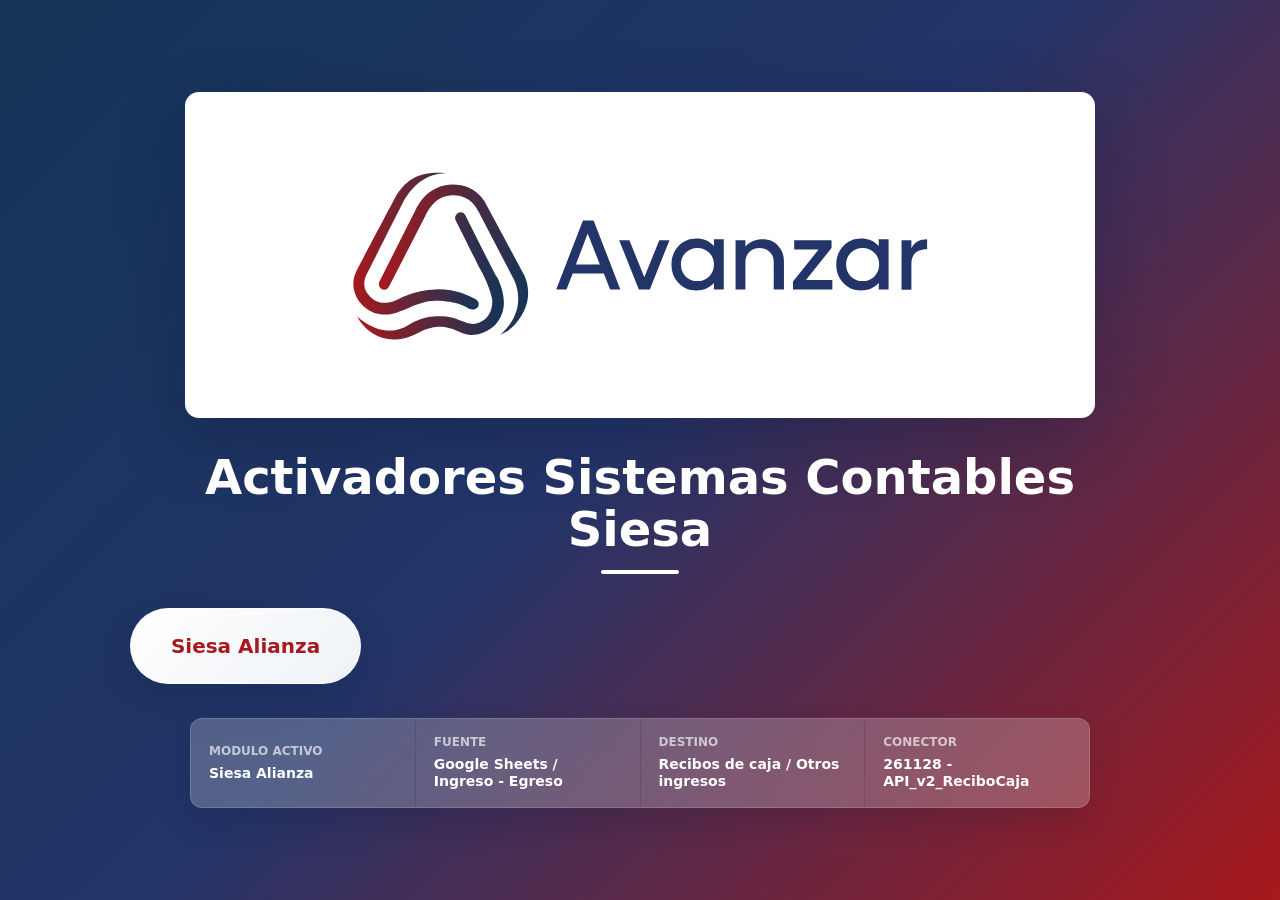
==== web/index.html @ a72954ed "v0.2.4 - actualizar al conector 261128 API_v2_ReciboCaja" ====
<!doctype html>
<html lang="es">
  <head>
    <meta charset="utf-8">
    <meta name="viewport" content="width=device-width, initial-scale=1">
    <title>Avanzar | Activadores Siesa</title>
    <link rel="stylesheet" href="./styles.css">
  </head>
  <body>
    <main class="launcher" aria-label="Activadores Sistemas Contables Siesa">
      <section class="launcher-panel" id="launcherPanel">
        <div class="logo-frame">
          <img src="./assets/avanzar-logo-color.svg" alt="Avanzar">
        </div>

        <div class="title-block">
          <h1>Activadores Sistemas Contables Siesa</h1>
          <span aria-hidden="true"></span>
        </div>

        <nav class="activator-grid" aria-label="Activador Siesa disponible">
          <button class="activator-button active" type="button" data-company="Siesa Alianza" data-activator="alianza" data-enabled="true">
            Siesa Alianza
          </button>
        </nav>

        <section class="status-panel" aria-live="polite">
          <div>
            <span class="status-label">Modulo activo</span>
            <strong id="selectedCompany">Siesa Alianza</strong>
          </div>
          <div>
            <span class="status-label">Fuente</span>
            <strong id="sourceLabel">Google Sheets / Ingreso - Egreso</strong>
          </div>
          <div>
            <span class="status-label">Destino</span>
            <strong>Recibos de caja / Otros ingresos</strong>
          </div>
          <div>
            <span class="status-label">Conector</span>
            <strong>261128 - API_v2_ReciboCaja</strong>
          </div>
        </section>
      </section>

      <section class="module-panel hidden" id="modulePanel" aria-label="Modulo Siesa Alianza">
        <header class="module-header">
          <button class="back-button" type="button" id="backButton">Volver</button>
          <div>
            <span>Siesa Alianza</span>
            <h2>Recibos de caja desde Google Sheets</h2>
          </div>
          <strong class="env-pill" id="envPill">Cargando ambiente...</strong>
        </header>

        <section class="action-grid">
          <button class="action-button" type="button" id="loadRowsButton">
            Revisar Sheets
            <small>Lee todas las filas y valida campos</small>
          </button>
          <button class="action-button" type="button" id="preflightButton">
            Preflight
            <small>Revisa todo el lote antes de enviar</small>
          </button>
          <button class="action-button" type="button" id="dryRunButton">
            Probar simulacion
            <small>Genera payload sin crear recibo</small>
          </button>
          <button class="action-button danger" type="button" id="sendButton">
            Activar Siesa
            <small>Crea todos los recibos pendientes validados</small>
          </button>
        </section>

        <section class="summary-grid" aria-label="Resumen operativo">
          <article class="summary-card">
            <span>Estado</span>
            <strong id="connectionStatus">Revisando...</strong>
            <small id="connectionHint">Validando configuracion.</small>
          </article>
          <article class="summary-card">
            <span>Filas listas</span>
            <strong id="readyRowsMetric">0</strong>
            <small id="rowsHint">Sin lectura de Sheets.</small>
          </article>
          <article class="summary-card">
            <span>Valor listo</span>
            <strong id="amountMetric">$0</strong>
            <small id="amountHint">Total que se enviaria.</small>
          </article>
          <article class="summary-card">
            <span>Envio real</span>
            <strong id="sendStatusMetric">Bloqueado</strong>
            <small id="sendHint">Pendiente de autorizacion.</small>
          </article>
        </section>

        <section class="operator-panel" aria-live="polite">
          <div>
            <span>Resultado de la ultima accion</span>
            <h3 id="resultTitle">Listo para revisar Sheets</h3>
            <p id="resultMessage">Primero revisa la hoja para confirmar que las filas tengan cliente, valor, fecha y concepto.</p>
          </div>
          <ul class="result-list" id="resultList">
            <li>Sin accion ejecutada.</li>
          </ul>
        </section>

        <details class="technical-panel">
          <summary>Detalle tecnico</summary>
          <section class="result-grid">
            <article class="result-card">
              <span>Configuracion</span>
              <pre id="statusOutput">Cargando estado...</pre>
            </article>
            <article class="result-card">
              <span>Respuesta tecnica</span>
              <pre id="resultOutput">Selecciona una accion.</pre>
            </article>
          </section>
        </details>

        <section class="flow-panel" aria-label="Pasos del proceso">
          <span>Flujo recomendado</span>
          <ol>
            <li>Revisar Sheets</li>
            <li>Preflight</li>
            <li>Probar simulacion</li>
            <li>Activar Siesa y confirmar el lote</li>
            <li>Validar los recibos creados en Siesa</li>
          </ol>
        </section>

        <section class="table-card">
          <div class="table-header">
            <h3>Filas detectadas</h3>
            <span id="rowCount">0 filas</span>
          </div>
          <div class="table-wrap">
            <table>
              <thead>
                <tr>
                  <th>Fila</th>
                  <th>Cliente</th>
                  <th>Identificacion</th>
                  <th id="crossHeader">Aplicacion</th>
                  <th>Fecha</th>
                  <th>Metodo</th>
                  <th>Valor</th>
                  <th>Ruta</th>
                  <th>Estado</th>
                  <th>Detalle</th>
                </tr>
              </thead>
              <tbody id="rowsBody">
                <tr>
                  <td colspan="10">Sin datos cargados.</td>
                </tr>
              </tbody>
            </table>
          </div>
        </section>
      </section>
    </main>
    <script src="./app.js"></script>
  </body>
</html>
---- web/styles.css ----
:root {
  --brand-navy: #143557;
  --brand-navy-2: #1d4583;
  --brand-navy-3: #233469;
  --brand-red: #a7191c;
  --brand-red-2: #c42126;
  --brand-grad: linear-gradient(135deg, #143557 0%, #233469 48%, #a7191c 100%);
  --surface: #ffffff;
  --surface-soft: rgba(255, 255, 255, .12);
  --text: #0d1a2a;
  --text-mute: #586577;
  --shadow: 0 24px 70px rgba(5, 15, 35, .22);
}

* {
  box-sizing: border-box;
}

body {
  margin: 0;
  min-width: 320px;
  min-height: 100vh;
  background: var(--brand-grad);
  color: var(--surface);
  font-family: "Inter Tight", system-ui, -apple-system, "Segoe UI", sans-serif;
}

button {
  font: inherit;
}

.launcher {
  display: grid;
  min-height: 100vh;
  padding: 48px 24px;
  place-items: center;
}

.launcher-panel {
  display: grid;
  width: min(1020px, 100%);
  gap: 34px;
  justify-items: center;
}

.logo-frame {
  display: grid;
  width: min(910px, 100%);
  min-height: 326px;
  border-radius: 14px;
  background: var(--surface);
  box-shadow: var(--shadow);
  padding: clamp(34px, 7vw, 64px);
  place-items: center;
}

.logo-frame img {
  width: min(590px, 86%);
  height: auto;
}

.title-block {
  display: grid;
  justify-items: center;
  gap: 14px;
  text-align: center;
}

h1 {
  margin: 0;
  color: #fff;
  font-size: clamp(30px, 4.2vw, 48px);
  font-weight: 850;
  line-height: 1.08;
  letter-spacing: 0;
}

.title-block span {
  width: 78px;
  height: 4px;
  border-radius: 99px;
  background: #fff;
}

.activator-grid {
  display: grid;
  width: min(1120px, 100%);
  grid-template-columns: repeat(4, minmax(170px, 1fr));
  gap: 32px;
}

.activator-button {
  min-height: 76px;
  border: 1px solid rgba(255, 255, 255, .78);
  border-radius: 999px;
  background: #fff;
  color: var(--brand-navy-3);
  cursor: pointer;
  font-size: 20px;
  font-weight: 850;
  letter-spacing: 0;
  padding: 0 28px;
  box-shadow: 0 16px 36px rgba(6, 16, 38, .16);
  transition: transform .18s ease, box-shadow .18s ease, background .18s ease, color .18s ease;
}

.activator-button:hover,
.activator-button:focus-visible {
  box-shadow: 0 20px 44px rgba(6, 16, 38, .24);
  outline: 0;
  transform: translateY(-2px);
}

.activator-button.active {
  border-color: rgba(255, 255, 255, .94);
  background: linear-gradient(135deg, #fff 0%, #eef2f7 100%);
  color: var(--brand-red);
}

.status-panel {
  display: grid;
  width: min(900px, 100%);
  grid-template-columns: repeat(4, minmax(0, 1fr));
  gap: 1px;
  overflow: hidden;
  border: 1px solid rgba(255, 255, 255, .22);
  border-radius: 12px;
  background: rgba(255, 255, 255, .16);
  box-shadow: 0 14px 32px rgba(5, 15, 35, .14);
  backdrop-filter: blur(14px);
}

.status-panel div {
  display: grid;
  gap: 7px;
  min-height: 82px;
  align-content: center;
  background: rgba(255, 255, 255, .08);
  padding: 16px 18px;
}

.status-label {
  color: rgba(255, 255, 255, .66);
  font-size: 12px;
  font-weight: 800;
  text-transform: uppercase;
}

.status-panel strong {
  color: #fff;
  font-size: 14px;
  font-weight: 800;
  line-height: 1.25;
}

.hidden {
  display: none !important;
}

.module-panel {
  display: grid;
  width: min(1180px, 100%);
  gap: 16px;
}

.module-header,
.summary-card,
.operator-panel,
.technical-panel,
.flow-panel,
.result-card,
.table-card {
  border: 1px solid rgba(255, 255, 255, .22);
  border-radius: 14px;
  background: rgba(255, 255, 255, .94);
  box-shadow: 0 20px 48px rgba(5, 15, 35, .2);
  color: var(--text);
}

.module-header {
  display: grid;
  grid-template-columns: auto minmax(0, 1fr) auto;
  align-items: center;
  gap: 16px;
  padding: 18px;
}

.module-header span,
.summary-card span,
.operator-panel span,
.flow-panel span,
.result-card span,
.table-header span {
  color: var(--brand-red);
  font-size: 12px;
  font-weight: 850;
  text-transform: uppercase;
}

h2,
h3 {
  margin: 0;
  letter-spacing: 0;
}

h2 {
  color: var(--brand-navy);
  font-size: 28px;
  line-height: 1.12;
}

h3 {
  color: var(--brand-navy);
  font-size: 18px;
}

.back-button,
.env-pill {
  min-height: 36px;
  border-radius: 999px;
}

.back-button {
  border: 1px solid rgba(20, 53, 87, .18);
  background: #fff;
  color: var(--brand-navy);
  cursor: pointer;
  font-weight: 850;
  padding: 0 16px;
}

.env-pill {
  display: inline-grid;
  min-width: 58px;
  place-items: center;
  background: var(--brand-navy);
  color: #fff;
  font-size: 13px;
}

.action-grid {
  display: grid;
  grid-template-columns: repeat(4, minmax(0, 1fr));
  gap: 14px;
}

.action-button {
  display: grid;
  gap: 6px;
  min-height: 86px;
  border: 1px solid rgba(255, 255, 255, .72);
  border-radius: 14px;
  background: #fff;
  color: var(--brand-navy);
  cursor: pointer;
  font-size: 19px;
  font-weight: 850;
  padding: 16px 18px;
  text-align: left;
  box-shadow: 0 16px 36px rgba(6, 16, 38, .16);
}

.action-button small {
  color: var(--text-mute);
  font-size: 13px;
  font-weight: 700;
}

.action-button.danger {
  background: linear-gradient(135deg, var(--brand-red), var(--brand-navy));
  color: #fff;
}

.action-button.locked,
.action-button:disabled {
  cursor: not-allowed;
  filter: grayscale(.2);
  opacity: .58;
  transform: none;
}

.action-button.danger small {
  color: rgba(255, 255, 255, .78);
}

.summary-grid {
  display: grid;
  grid-template-columns: repeat(4, minmax(0, 1fr));
  gap: 14px;
}

.summary-card {
  display: grid;
  gap: 8px;
  min-height: 112px;
  padding: 16px;
}

.summary-card strong {
  color: var(--brand-navy);
  font-size: 25px;
  line-height: 1;
}

.summary-card strong[data-tone="ok"],
#resultTitle[data-tone="ok"] {
  color: #15803d;
}

.summary-card strong[data-tone="warn"],
#resultTitle[data-tone="warn"] {
  color: #b45309;
}

.summary-card strong[data-tone="safe"] {
  color: var(--brand-navy);
}

.summary-card small,
.operator-panel p,
.result-list,
.flow-panel li {
  color: var(--text-mute);
  font-size: 13px;
  line-height: 1.4;
}

.operator-panel {
  display: grid;
  grid-template-columns: minmax(0, 1.4fr) minmax(260px, .8fr);
  gap: 16px;
  padding: 18px;
}

.operator-panel h3 {
  margin-top: 6px;
}

.operator-panel p {
  margin: 8px 0 0;
}

.result-list {
  display: grid;
  gap: 8px;
  margin: 0;
  padding: 0;
  list-style: none;
}

.result-list li {
  border-left: 3px solid #cbd2dd;
  background: #f8fafc;
  padding: 8px 10px;
}

.technical-panel,
.flow-panel {
  padding: 14px 16px;
}

.technical-panel summary {
  color: var(--brand-navy);
  cursor: pointer;
  font-size: 14px;
  font-weight: 850;
}

.technical-panel .result-grid {
  margin-top: 12px;
}

.flow-panel {
  display: grid;
  gap: 12px;
}

.flow-panel ol {
  display: grid;
  grid-template-columns: repeat(5, minmax(0, 1fr));
  gap: 8px;
  margin: 0;
  padding: 0;
  list-style: none;
  counter-reset: flow;
}

.flow-panel li {
  min-height: 46px;
  border: 1px solid #e4e8ef;
  border-radius: 10px;
  background: #f8fafc;
  padding: 9px 10px 9px 34px;
  position: relative;
}

.flow-panel li::before {
  content: counter(flow);
  counter-increment: flow;
  display: grid;
  width: 20px;
  height: 20px;
  border-radius: 999px;
  background: var(--brand-navy);
  color: #fff;
  font-size: 11px;
  font-weight: 850;
  left: 9px;
  place-items: center;
  position: absolute;
  top: 11px;
}

.result-grid {
  display: grid;
  grid-template-columns: repeat(2, minmax(0, 1fr));
  gap: 14px;
}

.result-card,
.table-card {
  padding: 16px;
}

pre {
  overflow: auto;
  min-height: 134px;
  max-height: 280px;
  margin: 10px 0 0;
  border: 1px solid #e4e8ef;
  border-radius: 10px;
  background: #0d1a2a;
  color: #dbeafe;
  font-family: "JetBrains Mono", ui-monospace, monospace;
  font-size: 12px;
  line-height: 1.48;
  padding: 12px;
}

.table-header {
  display: flex;
  align-items: center;
  justify-content: space-between;
  gap: 16px;
  margin-bottom: 12px;
}

.table-wrap {
  overflow-x: auto;
}

table {
  width: 100%;
  min-width: 1080px;
  border-collapse: collapse;
}

th,
td {
  border-bottom: 1px solid #e4e8ef;
  color: #2d3a4d;
  font-size: 13px;
  padding: 10px 9px;
  text-align: left;
}

th {
  color: #586577;
  font-size: 11px;
  font-weight: 900;
  text-transform: uppercase;
}

.state-ok {
  color: #15803d;
  font-weight: 850;
}

.state-warn {
  color: #b91c1c;
  font-weight: 850;
}

.detail-cell {
  max-width: 280px;
  color: #586577;
  font-size: 12px;
  line-height: 1.35;
  white-space: normal;
}

@media (max-width: 980px) {
  .activator-grid,
  .status-panel,
  .action-grid,
  .summary-grid,
  .result-grid {
    grid-template-columns: repeat(2, minmax(0, 1fr));
  }

  .activator-grid {
    gap: 18px;
  }
}

@media (max-width: 640px) {
  .launcher {
    padding: 28px 14px;
  }

  .launcher-panel {
    gap: 24px;
  }

  .logo-frame {
    min-height: 220px;
    border-radius: 12px;
  }

  .activator-grid,
  .status-panel,
  .action-grid,
  .summary-grid,
  .operator-panel,
  .flow-panel ol,
  .result-grid {
    grid-template-columns: 1fr;
  }

  .module-header {
    grid-template-columns: 1fr;
  }

  .activator-button {
    min-height: 62px;
    font-size: 17px;
  }
}
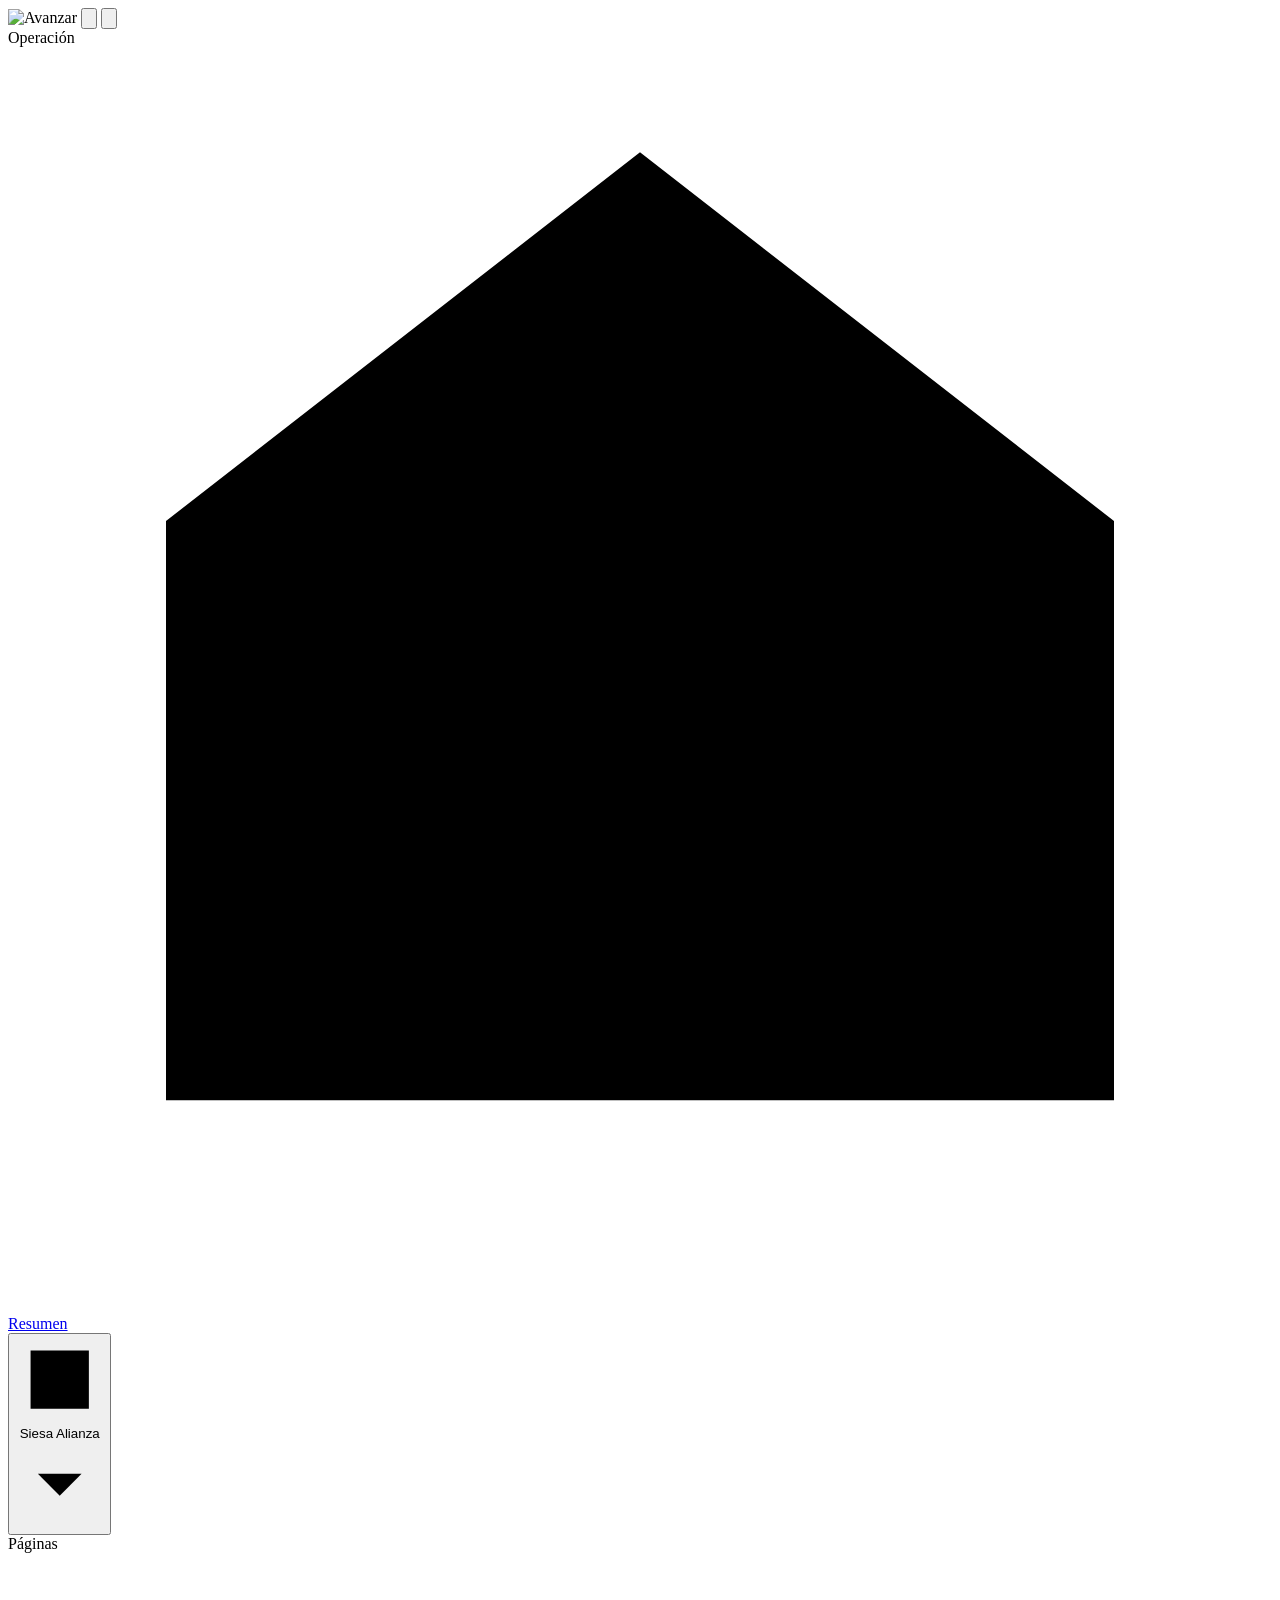
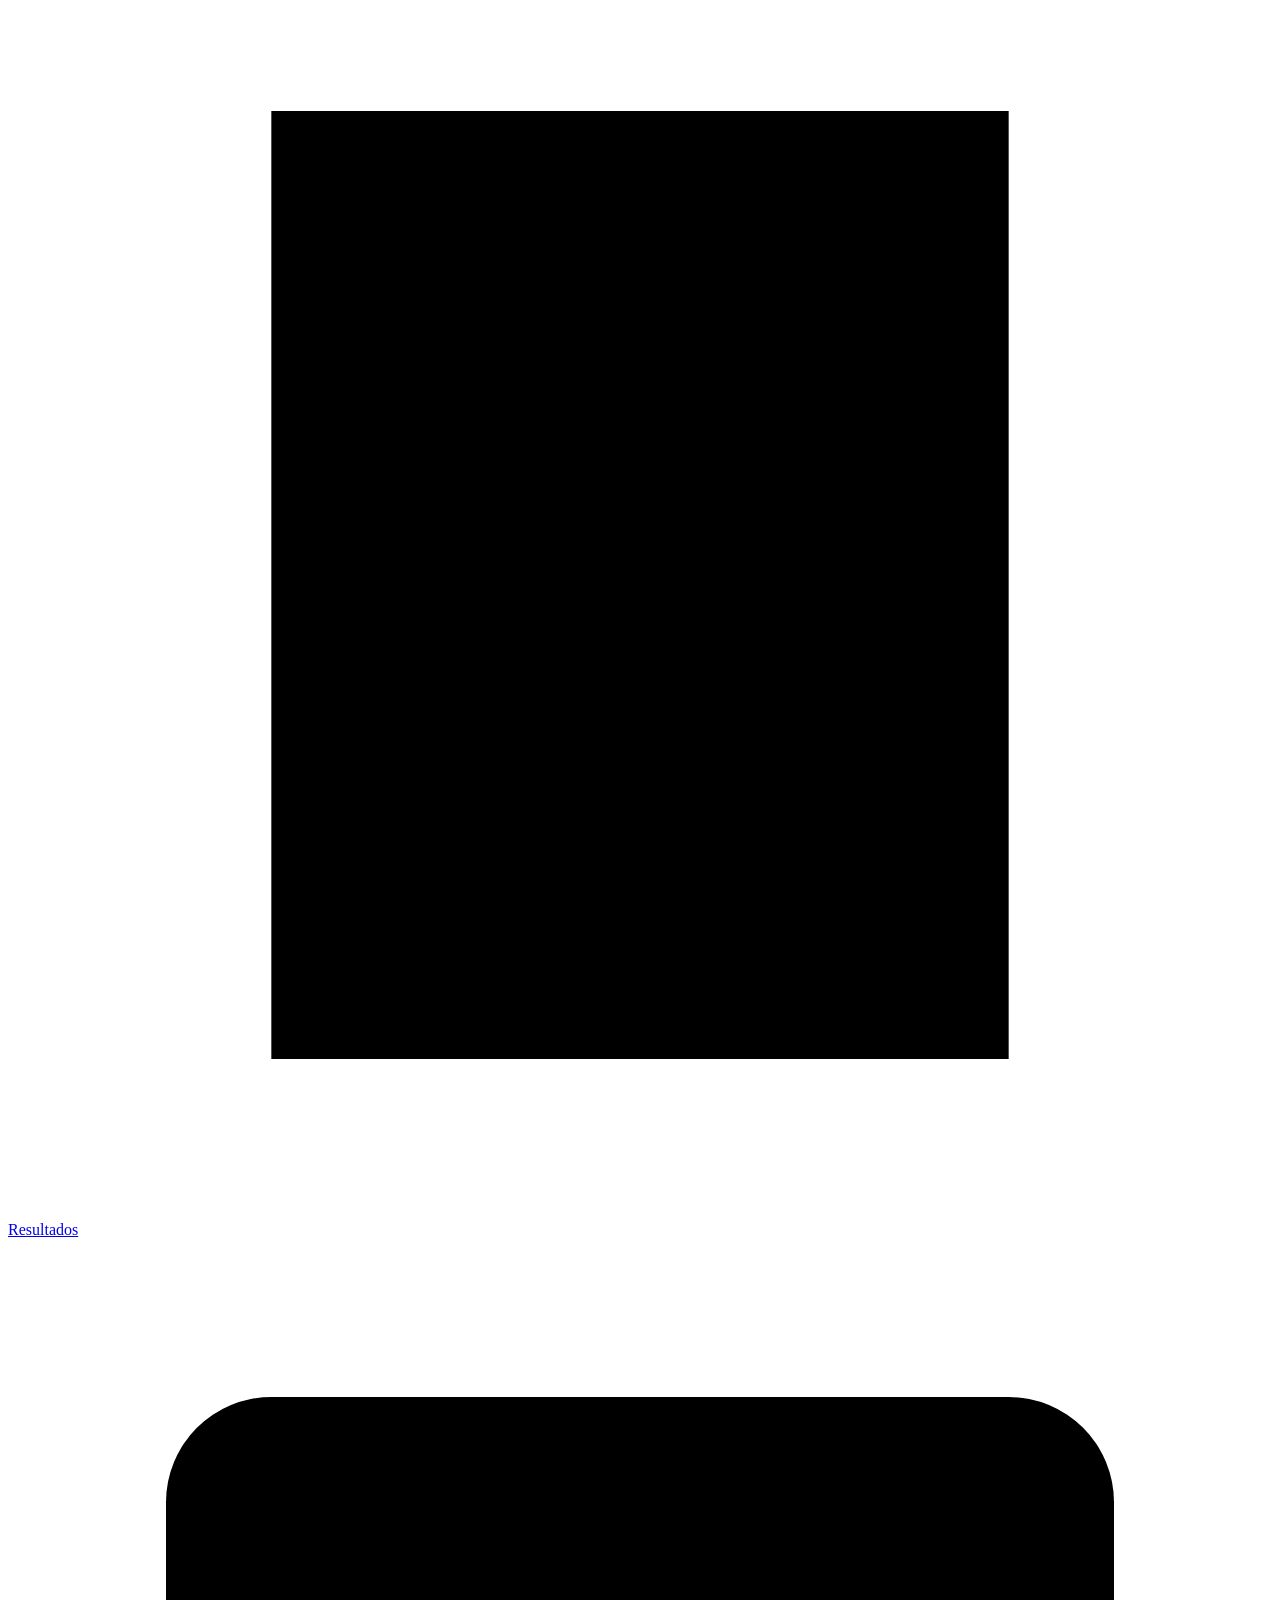
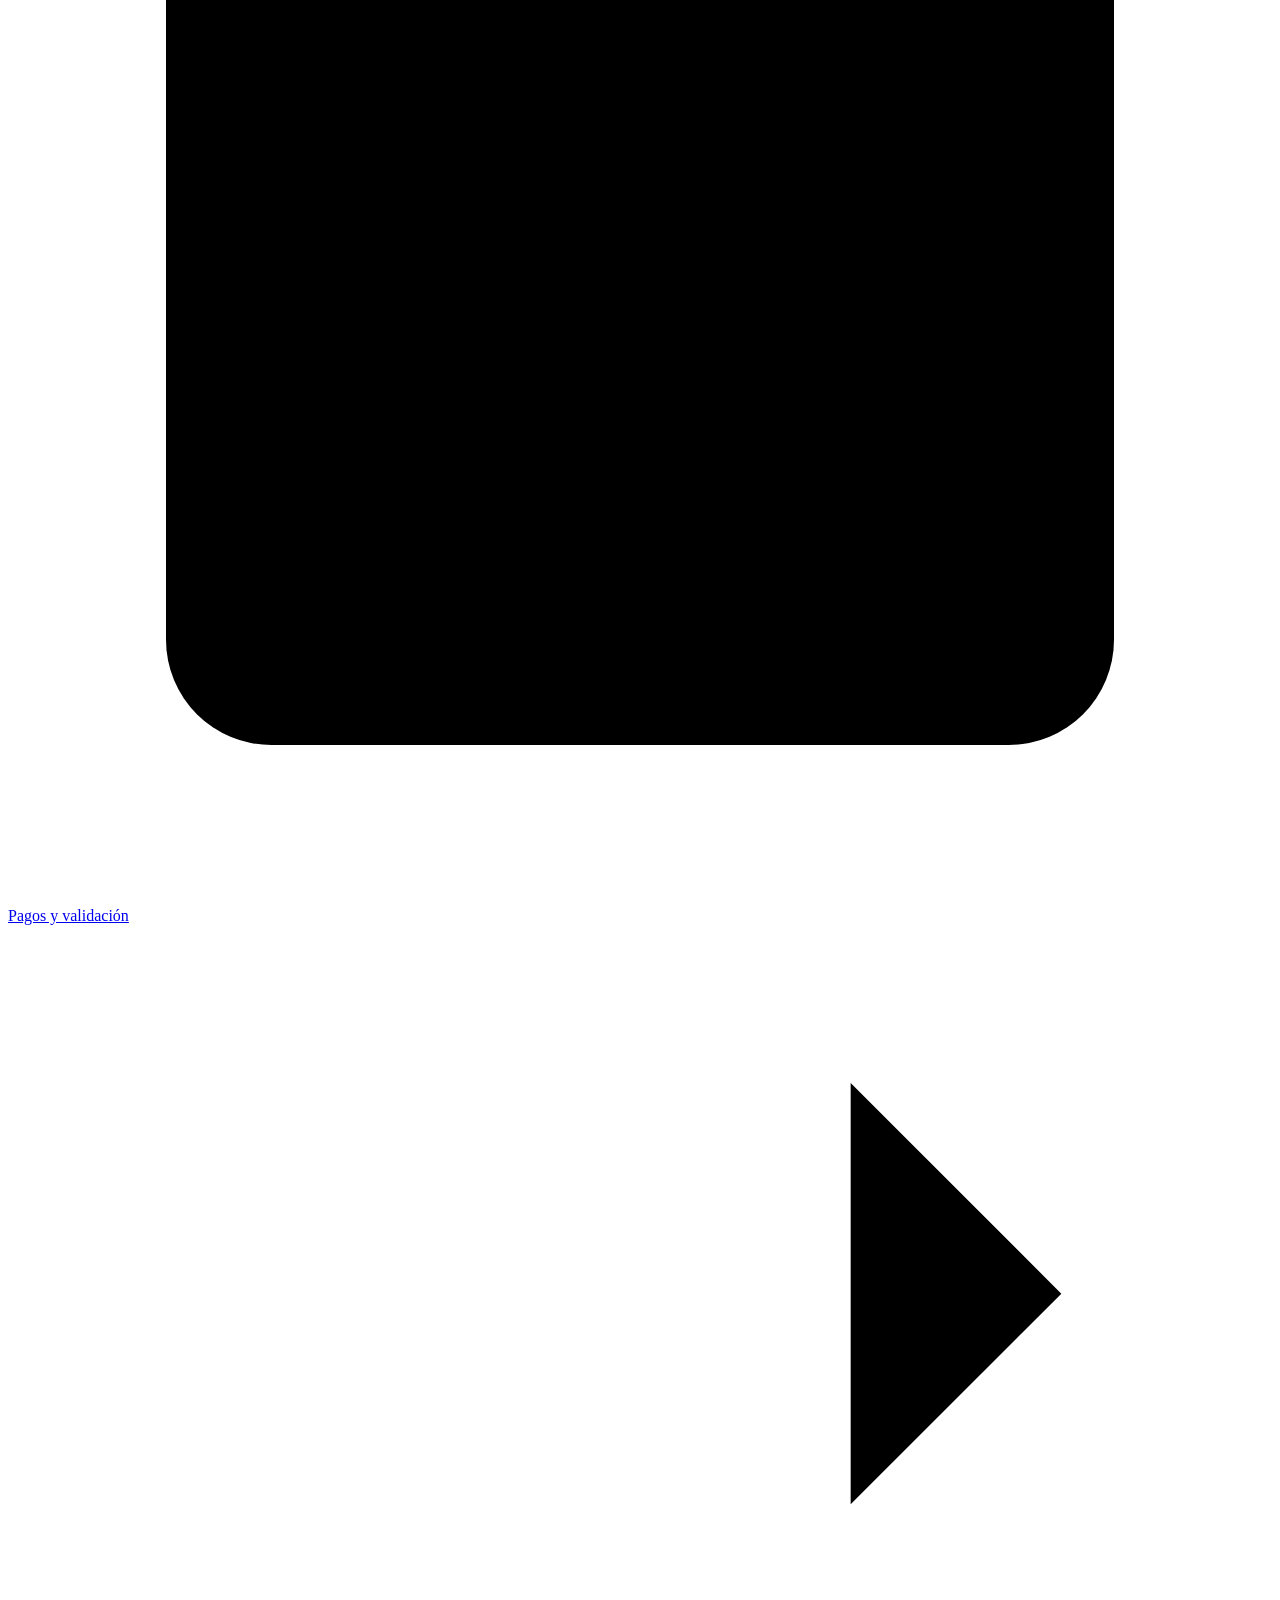
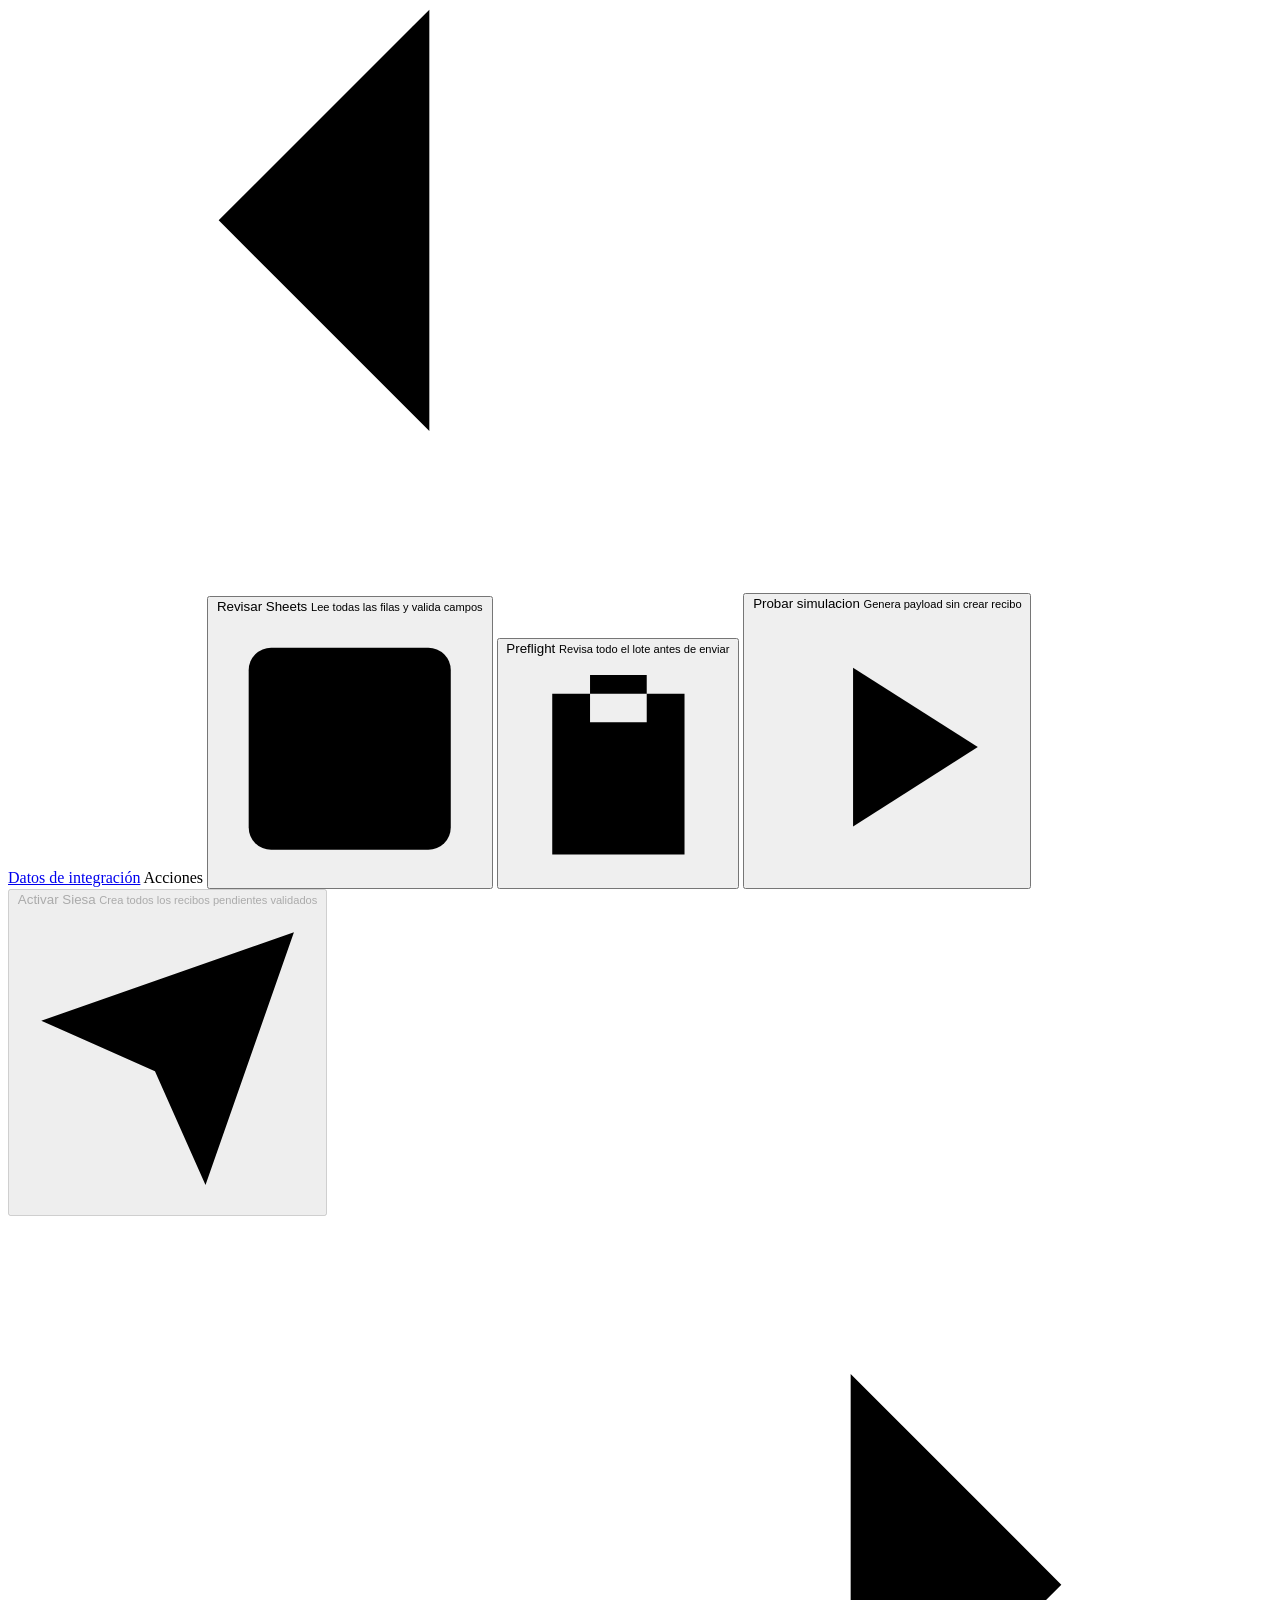
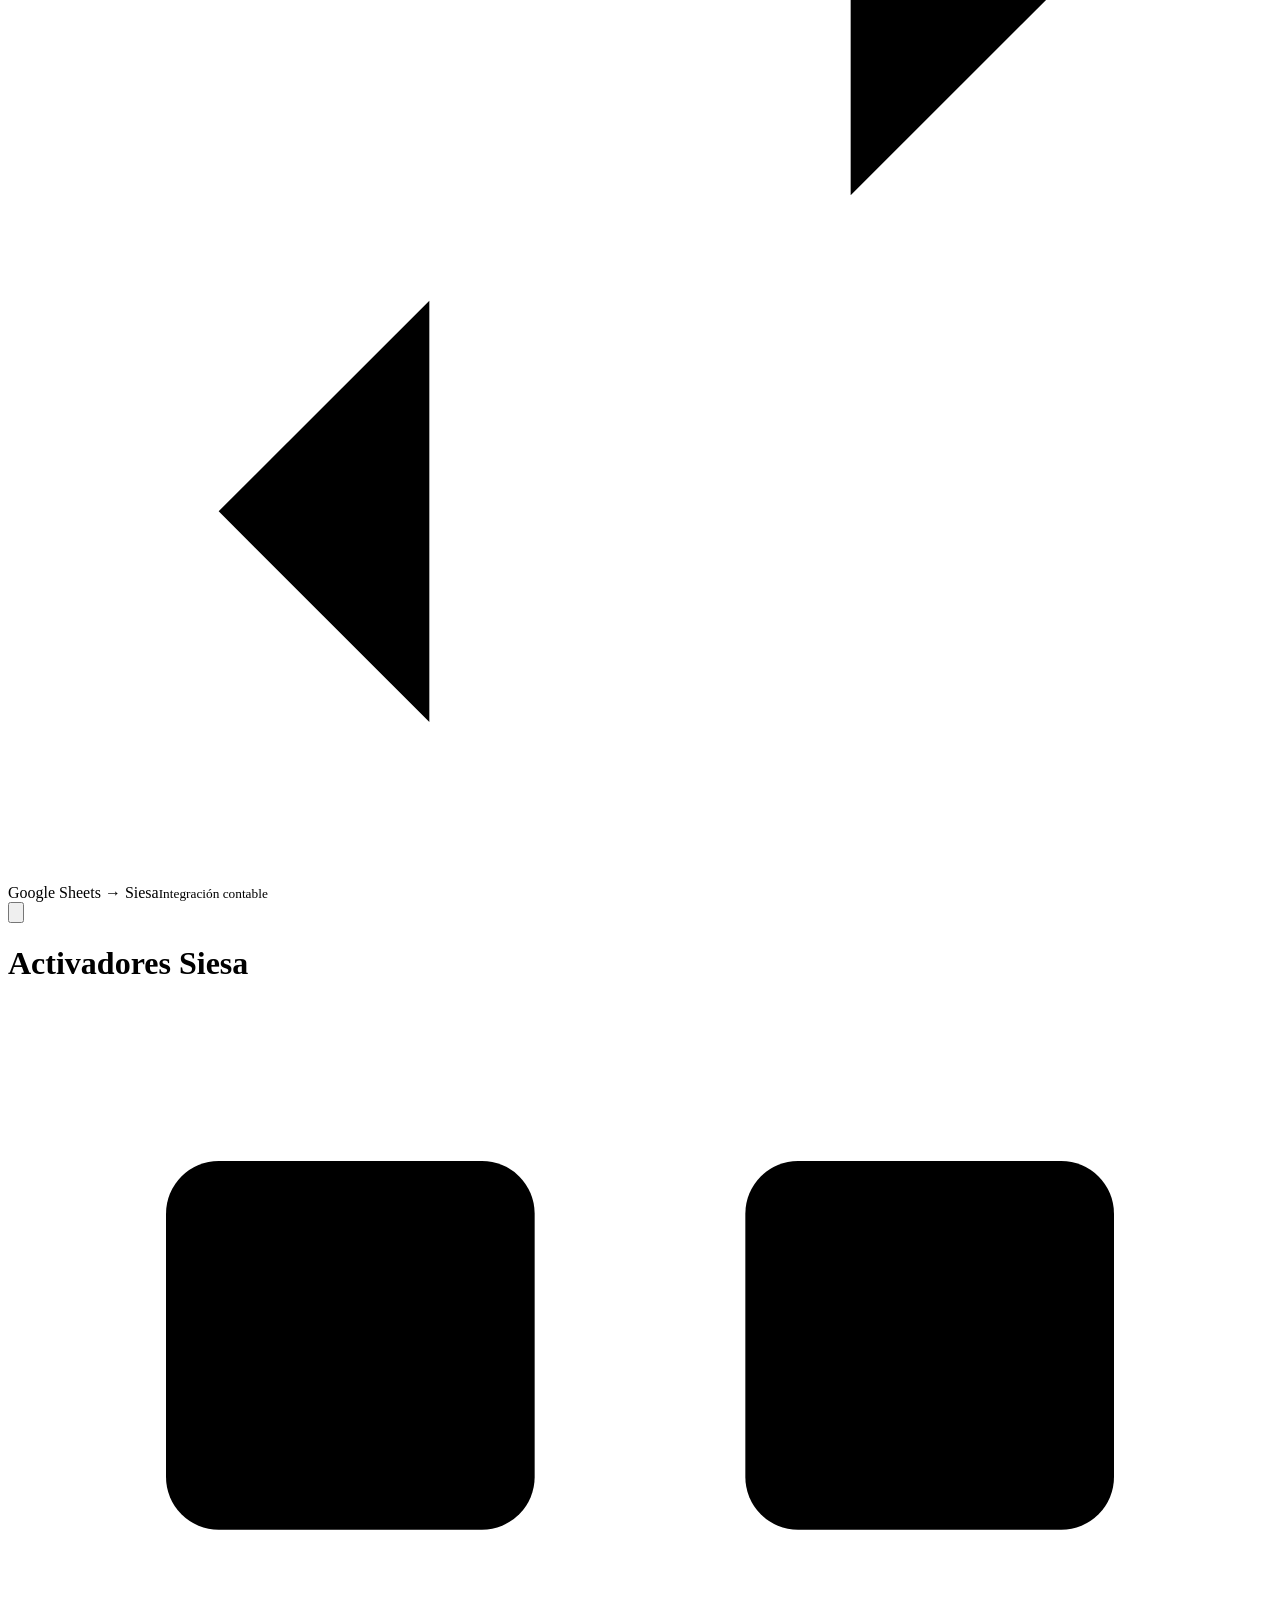
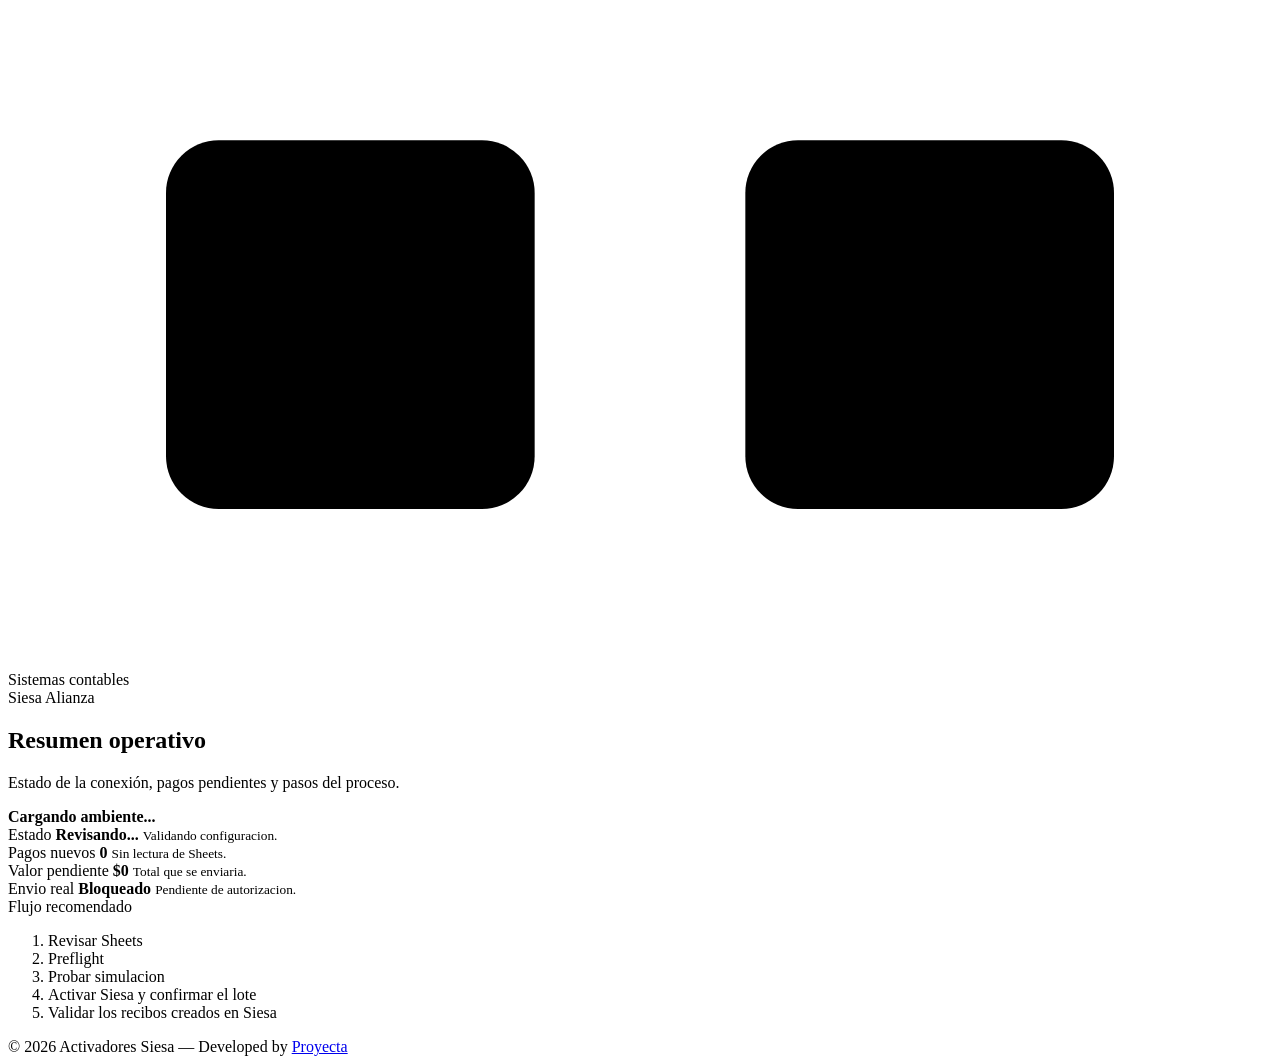
==== commit 0235f69f: "Redesign Siesa workspace with sidebar and separate pages" ====
--- a/web/index.html
+++ b/web/index.html
@@ -4,165 +4,219 @@
     <meta charset="utf-8">
     <meta name="viewport" content="width=device-width, initial-scale=1">
     <title>Avanzar | Activadores Siesa</title>
-    <link rel="stylesheet" href="./styles.css">
+    <link rel="stylesheet" href="/styles.css?v=20261111-paginas">
   </head>
-  <body>
-    <main class="launcher" aria-label="Activadores Sistemas Contables Siesa">
-      <section class="launcher-panel" id="launcherPanel">
-        <div class="logo-frame">
-          <img src="./assets/avanzar-logo-color.svg" alt="Avanzar">
+  <body class="app-ui siesa-ui">
+    <aside class="lateral" id="sidebar" aria-label="Menú principal">
+      <div class="lateral__marca">
+        <img class="lateral__logo" src="/assets/avanzar-logo-color.svg" alt="Avanzar" width="135" height="42">
+        <button class="lateral__colapsar" id="collapseSidebarButton" type="button" aria-label="Contraer menú" title="Contraer menú" aria-controls="sidebar">
+          <svg class="icono" viewBox="0 0 24 24" aria-hidden="true"><path d="m14 6-6 6 6 6"/></svg>
+        </button>
+        <button class="boton-icono lateral__cerrar" id="closeSidebarButton" type="button" aria-label="Cerrar menú">
+          <svg class="icono" viewBox="0 0 24 24" aria-hidden="true"><path d="m6 6 12 12 M6 18 18 6"/></svg>
+        </button>
+      </div>
+      <nav class="lateral__nav" aria-label="Navegación principal">
+        <span class="lateral__seccion">Operación</span>
+        <a class="item-lateral item-lateral--activo" id="backButton" href="/resumen" data-page="resumen" aria-current="page" title="Resumen operativo">
+          <span class="item-lateral__ico"><svg class="icono" viewBox="0 0 24 24" aria-hidden="true"><path d="m3 9 9-7 9 7v11H3Z M9 20v-8h6v8"/></svg></span>
+          <span class="item-lateral__txt">Resumen</span>
+        </a>
+        <div class="grupo-lateral grupo-lateral--abierto" id="alianzaMenuGroup">
+          <button class="activator-button item-lateral" id="alianzaMenuButton" type="button" data-company="Siesa Alianza" data-activator="alianza" data-enabled="true" aria-expanded="true" aria-controls="alianzaSubmenu" title="Siesa Alianza">
+            <span class="item-lateral__ico"><svg class="icono" viewBox="0 0 24 24" aria-hidden="true"><path d="M4 4h16v16H4Z M8 15v-4 M12 15V7 M16 15v-6"/></svg></span>
+            <span class="item-lateral__txt">Siesa Alianza</span>
+            <span class="grupo-lateral__chevron"><svg class="icono" viewBox="0 0 24 24" aria-hidden="true"><path d="m6 9 6 6 6-6"/></svg></span>
+          </button>
+          <div class="grupo-lateral__menu" id="alianzaSubmenu">
+            <div class="grupo-lateral__lista menu-actions">
+              <span class="menu-label">Páginas</span>
+              <a class="subitem-lateral page-link" href="/resultados" data-page="resultados"><svg class="icono" viewBox="0 0 24 24" aria-hidden="true"><path d="M5 3h14v18H5Z M8 8h8 M8 12h8 M8 16h5"/></svg><span>Resultados</span></a>
+              <a class="subitem-lateral page-link" href="/pagos" data-page="filas"><svg class="icono" viewBox="0 0 24 24" aria-hidden="true"><rect x="3" y="3" width="18" height="18" rx="2"/><path d="M3 9h18 M9 3v18 M9 15h12"/></svg><span>Pagos y validación</span></a>
+              <a class="subitem-lateral page-link" href="/integracion" data-page="integracion"><svg class="icono" viewBox="0 0 24 24" aria-hidden="true"><path d="M4 7h16 M16 3l4 4-4 4 M20 17H4 M8 13l-4 4 4 4"/></svg><span>Datos de integración</span></a>
+              <span class="menu-label menu-label--actions">Acciones</span>
+              <button class="action-button subitem-lateral sidebar-action" type="button" id="loadRowsButton">
+                Revisar Sheets
+                <small>Lee todas las filas y valida campos</small>
+                <svg class="icono" viewBox="0 0 24 24" aria-hidden="true"><rect x="3" y="3" width="18" height="18" rx="2"/><path d="M3 9h18 M9 3v18 M9 15h12"/></svg>
+              </button>
+              <button class="action-button subitem-lateral sidebar-action" type="button" id="preflightButton">
+                Preflight
+                <small>Revisa todo el lote antes de enviar</small>
+                <svg class="icono" viewBox="0 0 24 24" aria-hidden="true"><path d="M9 4H5v17h14V4h-4 M9 2h6v5H9Z M8 12l2 2 5-5 M8 18h8"/></svg>
+              </button>
+              <button class="action-button subitem-lateral sidebar-action" type="button" id="dryRunButton">
+                Probar simulacion
+                <small>Genera payload sin crear recibo</small>
+                <svg class="icono" viewBox="0 0 24 24" aria-hidden="true"><path d="m9 5 11 7-11 7Z"/></svg>
+              </button>
+              <button class="action-button danger boton boton--primario sidebar-action sidebar-action--send" type="button" id="sendButton" disabled>
+                Activar Siesa
+                <small>Crea todos los recibos pendientes validados</small>
+                <svg class="icono" viewBox="0 0 24 24" aria-hidden="true"><path d="m22 2-7 20-4-9-9-4Z M22 2 11 13"/></svg>
+              </button>
+            </div>
+          </div>
         </div>
-
-        <div class="title-block">
-          <h1>Activadores Sistemas Contables Siesa</h1>
-          <span aria-hidden="true"></span>
+      </nav>
+      <div class="lateral__pie">
+        <div class="sidebar-caption">
+          <svg class="icono" viewBox="0 0 24 24" aria-hidden="true"><path d="M4 7h16 M16 3l4 4-4 4 M20 17H4 M8 13l-4 4 4 4"/></svg>
+          <span class="item-lateral__txt">Google Sheets <span aria-hidden="true">→</span> Siesa<small>Integración contable</small></span>
         </div>
-
-        <nav class="activator-grid" aria-label="Activador Siesa disponible">
-          <button class="activator-button active" type="button" data-company="Siesa Alianza" data-activator="alianza" data-enabled="true">
-            Siesa Alianza
-          </button>
-        </nav>
-
-        <section class="status-panel" aria-live="polite">
-          <div>
-            <span class="status-label">Modulo activo</span>
-            <strong id="selectedCompany">Siesa Alianza</strong>
-          </div>
-          <div>
-            <span class="status-label">Fuente</span>
-            <strong id="sourceLabel">Google Sheets / Ingreso - Egreso</strong>
-          </div>
-          <div>
-            <span class="status-label">Destino</span>
-            <strong>Recibos de caja / Otros ingresos</strong>
-          </div>
-          <div>
-            <span class="status-label">Conector</span>
-            <strong>261128 - API_v2_ReciboCaja</strong>
-          </div>
+      </div>
+    </aside>
+
+    <div class="lienzo" id="workspace">
+      <header class="barra-superior">
+        <button class="boton-icono barra-superior__hamb" id="openSidebarButton" type="button" aria-label="Abrir menú" aria-expanded="false" aria-controls="sidebar">
+          <svg class="icono" viewBox="0 0 24 24" aria-hidden="true"><path d="M3 6h18 M3 12h18 M3 18h18"/></svg>
+        </button>
+        <h1 class="barra-superior__titulo">Activadores Siesa</h1>
+        <div class="barra-superior__der header-context">
+          <svg class="icono" viewBox="0 0 24 24" aria-hidden="true"><rect x="3" y="3" width="7" height="7" rx="1"/><rect x="14" y="3" width="7" height="7" rx="1"/><rect x="3" y="14" width="7" height="7" rx="1"/><rect x="14" y="14" width="7" height="7" rx="1"/></svg>
+          <span>Sistemas contables</span>
+        </div>
+      </header>
+      <main class="contenido" aria-label="Activadores Sistemas Contables Siesa">
+        <section class="module-panel bloque" id="modulePanel" aria-label="Modulo Siesa Alianza">
+          <header class="module-header bloque__hd">
+            <div class="module-heading">
+              <span class="bloque__sub eyebrow">Siesa Alianza</span>
+              <h2 class="bloque__titulo" id="pageTitle" tabindex="-1">Resumen operativo</h2>
+              <p class="bloque__sub" id="pageDescription">Estado de la conexión, pagos pendientes y pasos del proceso.</p>
+            </div>
+            <strong class="env-pill pildora pildora--info" id="envPill">Cargando ambiente...</strong>
+          </header>
+
+          <section class="workspace-page" id="resumen" aria-labelledby="pageTitle">
+            <section class="summary-grid tarjetas" aria-label="Resumen operativo">
+              <article class="summary-card tarjeta">
+                <span class="tarjeta__rotulo">Estado</span>
+                <strong class="tarjeta__valor" id="connectionStatus">Revisando...</strong>
+                <small id="connectionHint">Validando configuracion.</small>
+              </article>
+              <article class="summary-card tarjeta tarjeta--ok">
+                <span class="tarjeta__rotulo">Pagos nuevos</span>
+                <strong class="tarjeta__valor" id="readyRowsMetric">0</strong>
+                <small id="rowsHint">Sin lectura de Sheets.</small>
+              </article>
+              <article class="summary-card tarjeta tarjeta--cian">
+                <span class="tarjeta__rotulo">Valor pendiente</span>
+                <strong class="tarjeta__valor" id="amountMetric">$0</strong>
+                <small id="amountHint">Total que se enviaria.</small>
+              </article>
+              <article class="summary-card tarjeta tarjeta--warn">
+                <span class="tarjeta__rotulo">Envio real</span>
+                <strong class="tarjeta__valor" id="sendStatusMetric">Bloqueado</strong>
+                <small id="sendHint">Pendiente de autorizacion.</small>
+              </article>
+            </section>
+
+            <section class="flow-panel panel" aria-label="Pasos del proceso">
+              <span class="section-label">Flujo recomendado</span>
+              <ol>
+                <li>Revisar Sheets</li>
+                <li>Preflight</li>
+                <li>Probar simulacion</li>
+                <li>Activar Siesa y confirmar el lote</li>
+                <li>Validar los recibos creados en Siesa</li>
+              </ol>
+            </section>
+          </section>
+
+          <section class="workspace-page" id="resultados" aria-labelledby="pageTitle" hidden>
+            <section class="operator-panel panel" aria-live="polite">
+              <div>
+                <span class="section-label">Resultado de la ultima accion</span>
+                <h3 id="resultTitle">Listo para revisar Sheets</h3>
+                <p id="resultMessage">Primero revisa la hoja para confirmar que las filas tengan cliente, valor, fecha y concepto.</p>
+              </div>
+              <ul class="result-list" id="resultList">
+                <li>Sin accion ejecutada.</li>
+              </ul>
+            </section>
+          </section>
+
+          <section class="workspace-page" id="filas" aria-labelledby="pageTitle" hidden>
+            <section class="table-card panel">
+              <div class="table-header">
+                <h3 class="panel__hd">Filas detectadas</h3>
+                <span class="pildora pildora--info" id="rowCount">0 filas</span>
+              </div>
+              <p class="payment-note-hint">Si hay dos pagos reales iguales, escribe una referencia distinta en la Nota de cada pago pendiente. Conserva la nota de los pagos ya enviados para evitar otro recibo.</p>
+              <div class="table-wrap tabla-wrap">
+                <table class="tabla">
+                  <thead>
+                    <tr>
+                      <th>Fila</th>
+                      <th>Cliente</th>
+                      <th>Identificacion</th>
+                      <th id="crossHeader">Aplicacion</th>
+                      <th>Fecha</th>
+                      <th>Metodo</th>
+                      <th class="tabla__num">Valor</th>
+                      <th>Nota / referencia</th>
+                      <th>Ruta</th>
+                      <th>Estado</th>
+                      <th>Detalle</th>
+                    </tr>
+                  </thead>
+                  <tbody id="rowsBody">
+                    <tr>
+                      <td colspan="11">Sin datos cargados.</td>
+                    </tr>
+                  </tbody>
+                </table>
+              </div>
+            </section>
+          </section>
+
+          <section class="workspace-page" id="integracion" aria-labelledby="pageTitle" hidden>
+            <section class="integration-context panel" id="launcherPanel" aria-live="polite">
+              <div>
+                <span class="status-label">Modulo activo</span>
+                <strong id="selectedCompany">Siesa Alianza</strong>
+              </div>
+              <div>
+                <span class="status-label">Fuente</span>
+                <strong id="sourceLabel">Google Sheets / Ingreso - Egreso</strong>
+              </div>
+              <div>
+                <span class="status-label">Destino</span>
+                <strong>Recibos de caja / Otros ingresos</strong>
+              </div>
+              <div>
+                <span class="status-label">Conector</span>
+                <strong>261128 - API_v2_ReciboCaja</strong>
+              </div>
+            </section>
+
+            <details class="technical-panel panel">
+              <summary>Detalle tecnico</summary>
+              <section class="result-grid">
+                <article class="result-card">
+                  <span class="section-label">Configuracion</span>
+                  <pre id="statusOutput">Cargando estado...</pre>
+                </article>
+                <article class="result-card">
+                  <span class="section-label">Respuesta tecnica</span>
+                  <pre id="resultOutput">Selecciona una accion.</pre>
+                </article>
+              </section>
+            </details>
+          </section>
         </section>
-      </section>
-
-      <section class="module-panel hidden" id="modulePanel" aria-label="Modulo Siesa Alianza">
-        <header class="module-header">
-          <button class="back-button" type="button" id="backButton">Volver</button>
-          <div>
-            <span>Siesa Alianza</span>
-            <h2>Recibos de caja desde Google Sheets</h2>
-          </div>
-          <strong class="env-pill" id="envPill">Cargando ambiente...</strong>
-        </header>
-
-        <section class="action-grid">
-          <button class="action-button" type="button" id="loadRowsButton">
-            Revisar Sheets
-            <small>Lee todas las filas y valida campos</small>
-          </button>
-          <button class="action-button" type="button" id="preflightButton">
-            Preflight
-            <small>Revisa todo el lote antes de enviar</small>
-          </button>
-          <button class="action-button" type="button" id="dryRunButton">
-            Probar simulacion
-            <small>Genera payload sin crear recibo</small>
-          </button>
-          <button class="action-button danger" type="button" id="sendButton">
-            Activar Siesa
-            <small>Crea todos los recibos pendientes validados</small>
-          </button>
-        </section>
-
-        <section class="summary-grid" aria-label="Resumen operativo">
-          <article class="summary-card">
-            <span>Estado</span>
-            <strong id="connectionStatus">Revisando...</strong>
-            <small id="connectionHint">Validando configuracion.</small>
-          </article>
-          <article class="summary-card">
-            <span>Filas listas</span>
-            <strong id="readyRowsMetric">0</strong>
-            <small id="rowsHint">Sin lectura de Sheets.</small>
-          </article>
-          <article class="summary-card">
-            <span>Valor listo</span>
-            <strong id="amountMetric">$0</strong>
-            <small id="amountHint">Total que se enviaria.</small>
-          </article>
-          <article class="summary-card">
-            <span>Envio real</span>
-            <strong id="sendStatusMetric">Bloqueado</strong>
-            <small id="sendHint">Pendiente de autorizacion.</small>
-          </article>
-        </section>
-
-        <section class="operator-panel" aria-live="polite">
-          <div>
-            <span>Resultado de la ultima accion</span>
-            <h3 id="resultTitle">Listo para revisar Sheets</h3>
-            <p id="resultMessage">Primero revisa la hoja para confirmar que las filas tengan cliente, valor, fecha y concepto.</p>
-          </div>
-          <ul class="result-list" id="resultList">
-            <li>Sin accion ejecutada.</li>
-          </ul>
-        </section>
-
-        <details class="technical-panel">
-          <summary>Detalle tecnico</summary>
-          <section class="result-grid">
-            <article class="result-card">
-              <span>Configuracion</span>
-              <pre id="statusOutput">Cargando estado...</pre>
-            </article>
-            <article class="result-card">
-              <span>Respuesta tecnica</span>
-              <pre id="resultOutput">Selecciona una accion.</pre>
-            </article>
-          </section>
-        </details>
-
-        <section class="flow-panel" aria-label="Pasos del proceso">
-          <span>Flujo recomendado</span>
-          <ol>
-            <li>Revisar Sheets</li>
-            <li>Preflight</li>
-            <li>Probar simulacion</li>
-            <li>Activar Siesa y confirmar el lote</li>
-            <li>Validar los recibos creados en Siesa</li>
-          </ol>
-        </section>
-
-        <section class="table-card">
-          <div class="table-header">
-            <h3>Filas detectadas</h3>
-            <span id="rowCount">0 filas</span>
-          </div>
-          <div class="table-wrap">
-            <table>
-              <thead>
-                <tr>
-                  <th>Fila</th>
-                  <th>Cliente</th>
-                  <th>Identificacion</th>
-                  <th id="crossHeader">Aplicacion</th>
-                  <th>Fecha</th>
-                  <th>Metodo</th>
-                  <th>Valor</th>
-                  <th>Ruta</th>
-                  <th>Estado</th>
-                  <th>Detalle</th>
-                </tr>
-              </thead>
-              <tbody id="rowsBody">
-                <tr>
-                  <td colspan="10">Sin datos cargados.</td>
-                </tr>
-              </tbody>
-            </table>
-          </div>
-        </section>
-      </section>
-    </main>
-    <script src="./app.js"></script>
+      </main>
+      <footer class="pie">
+        <span class="pie__cliente">&copy; 2026 Activadores Siesa</span>
+        <span class="pie__sep" aria-hidden="true">—</span>
+        <span class="pie__by">Developed by <a href="https://proyectasolutions.co/" target="_blank" rel="noopener noreferrer" class="pie__brand">Proyecta</a></span>
+      </footer>
+    </div>
+    <div class="lateral-fondo" id="sidebarBackdrop" aria-hidden="true"></div>
+    <script src="/app.js?v=20261111-menu"></script>
+    <script src="/navigation.js?v=20261111-paginas"></script>
   </body>
 </html>
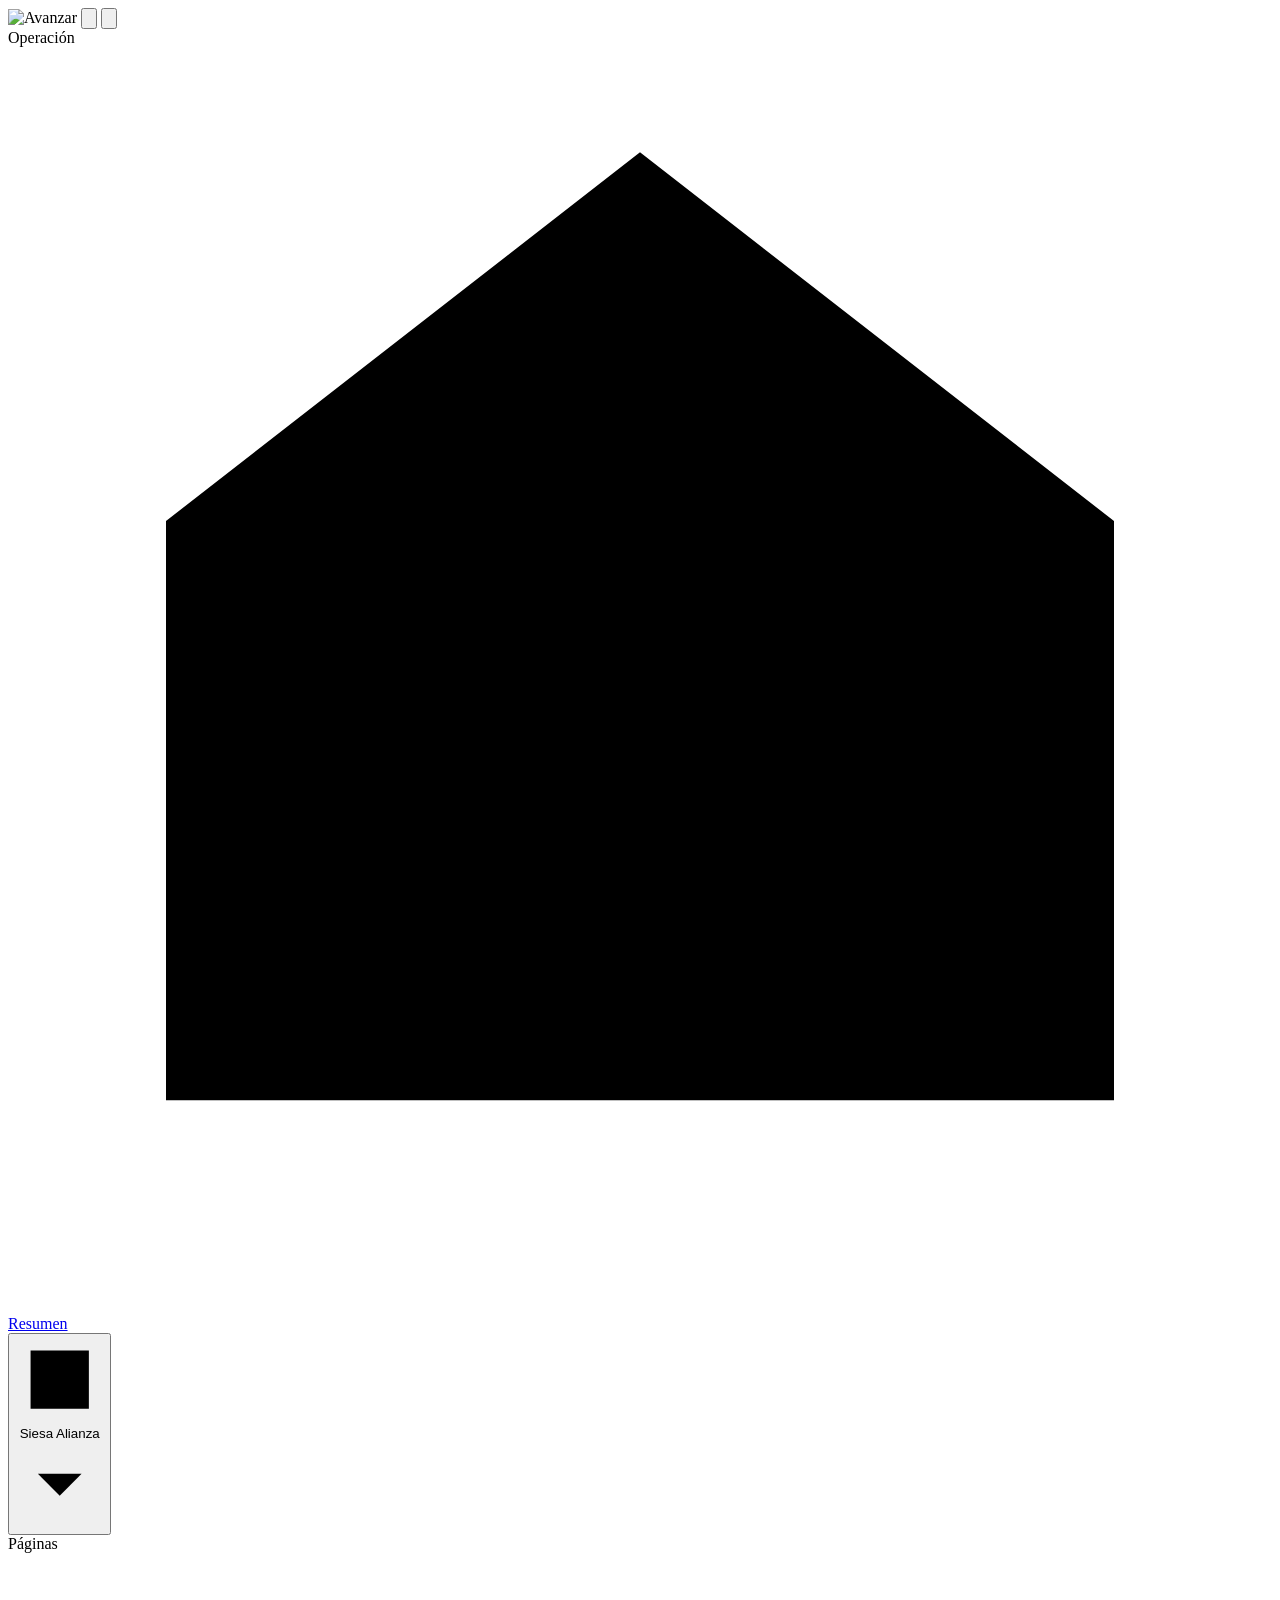
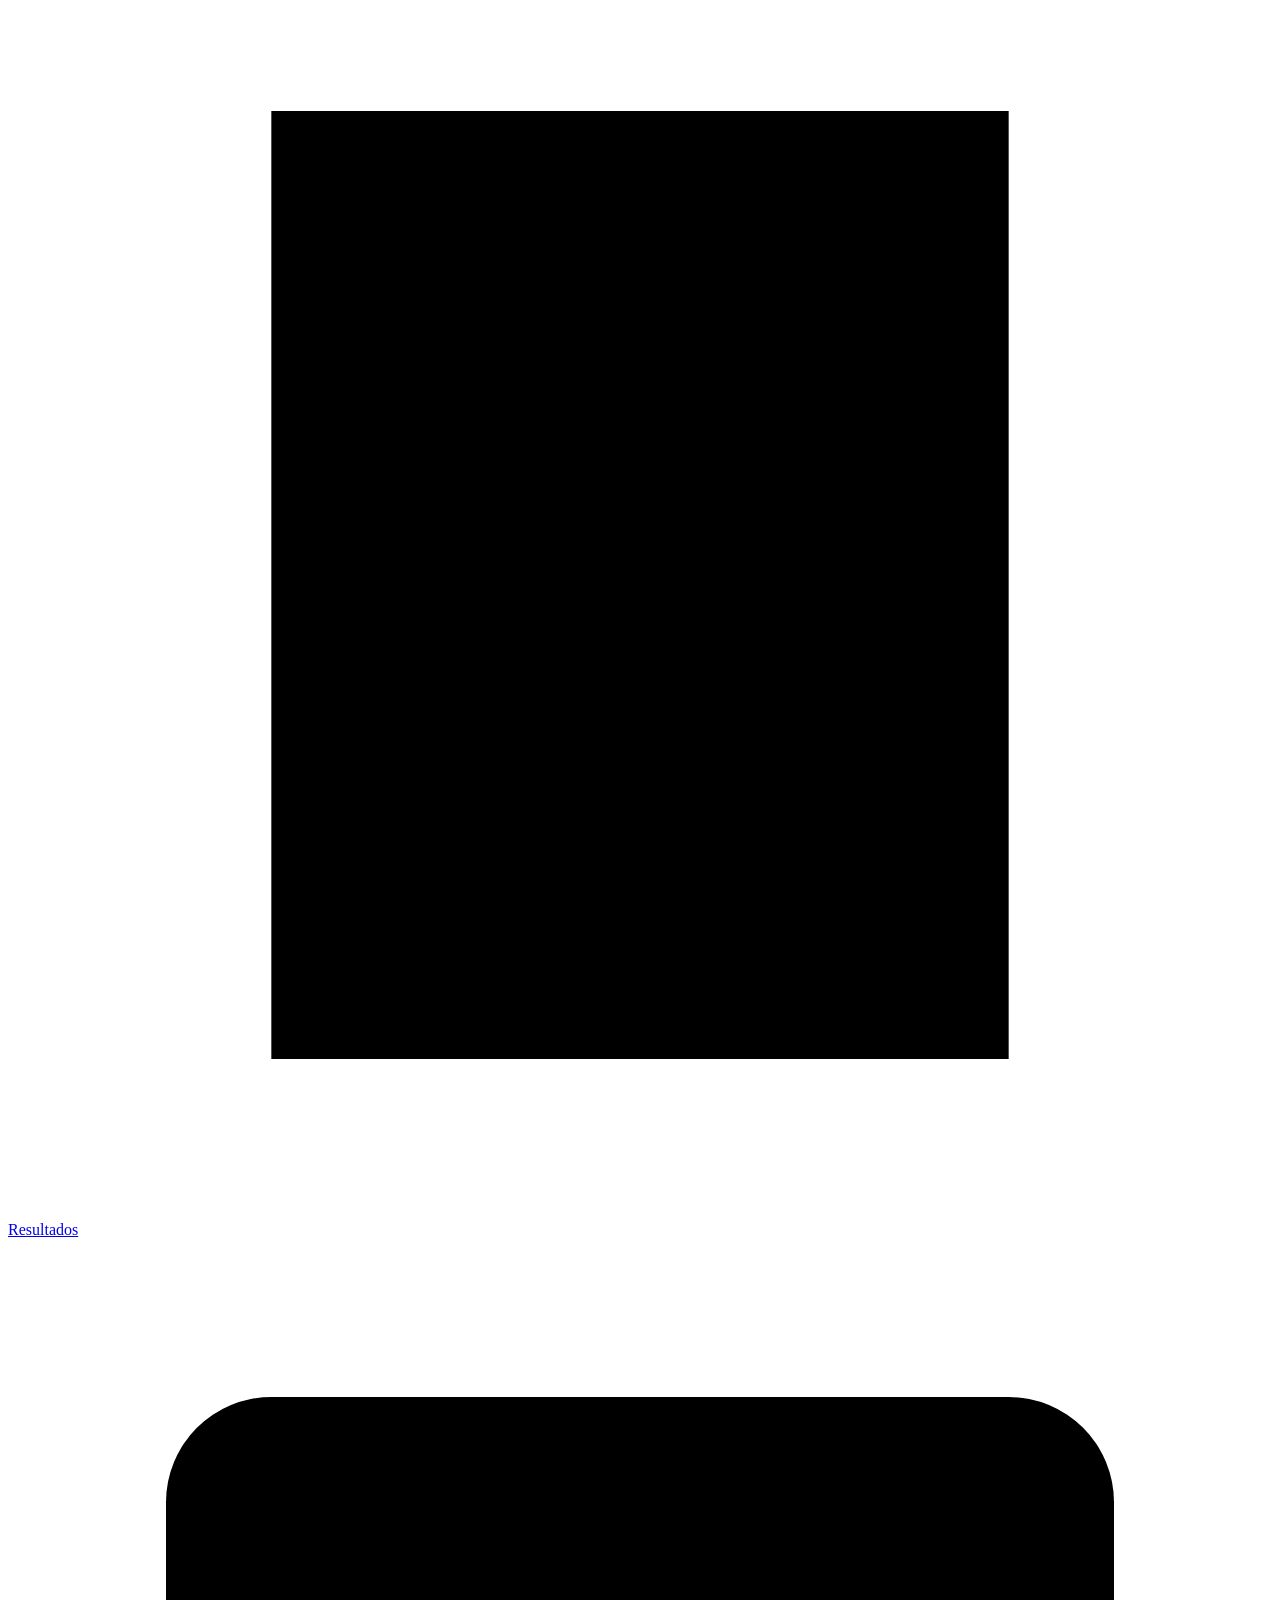
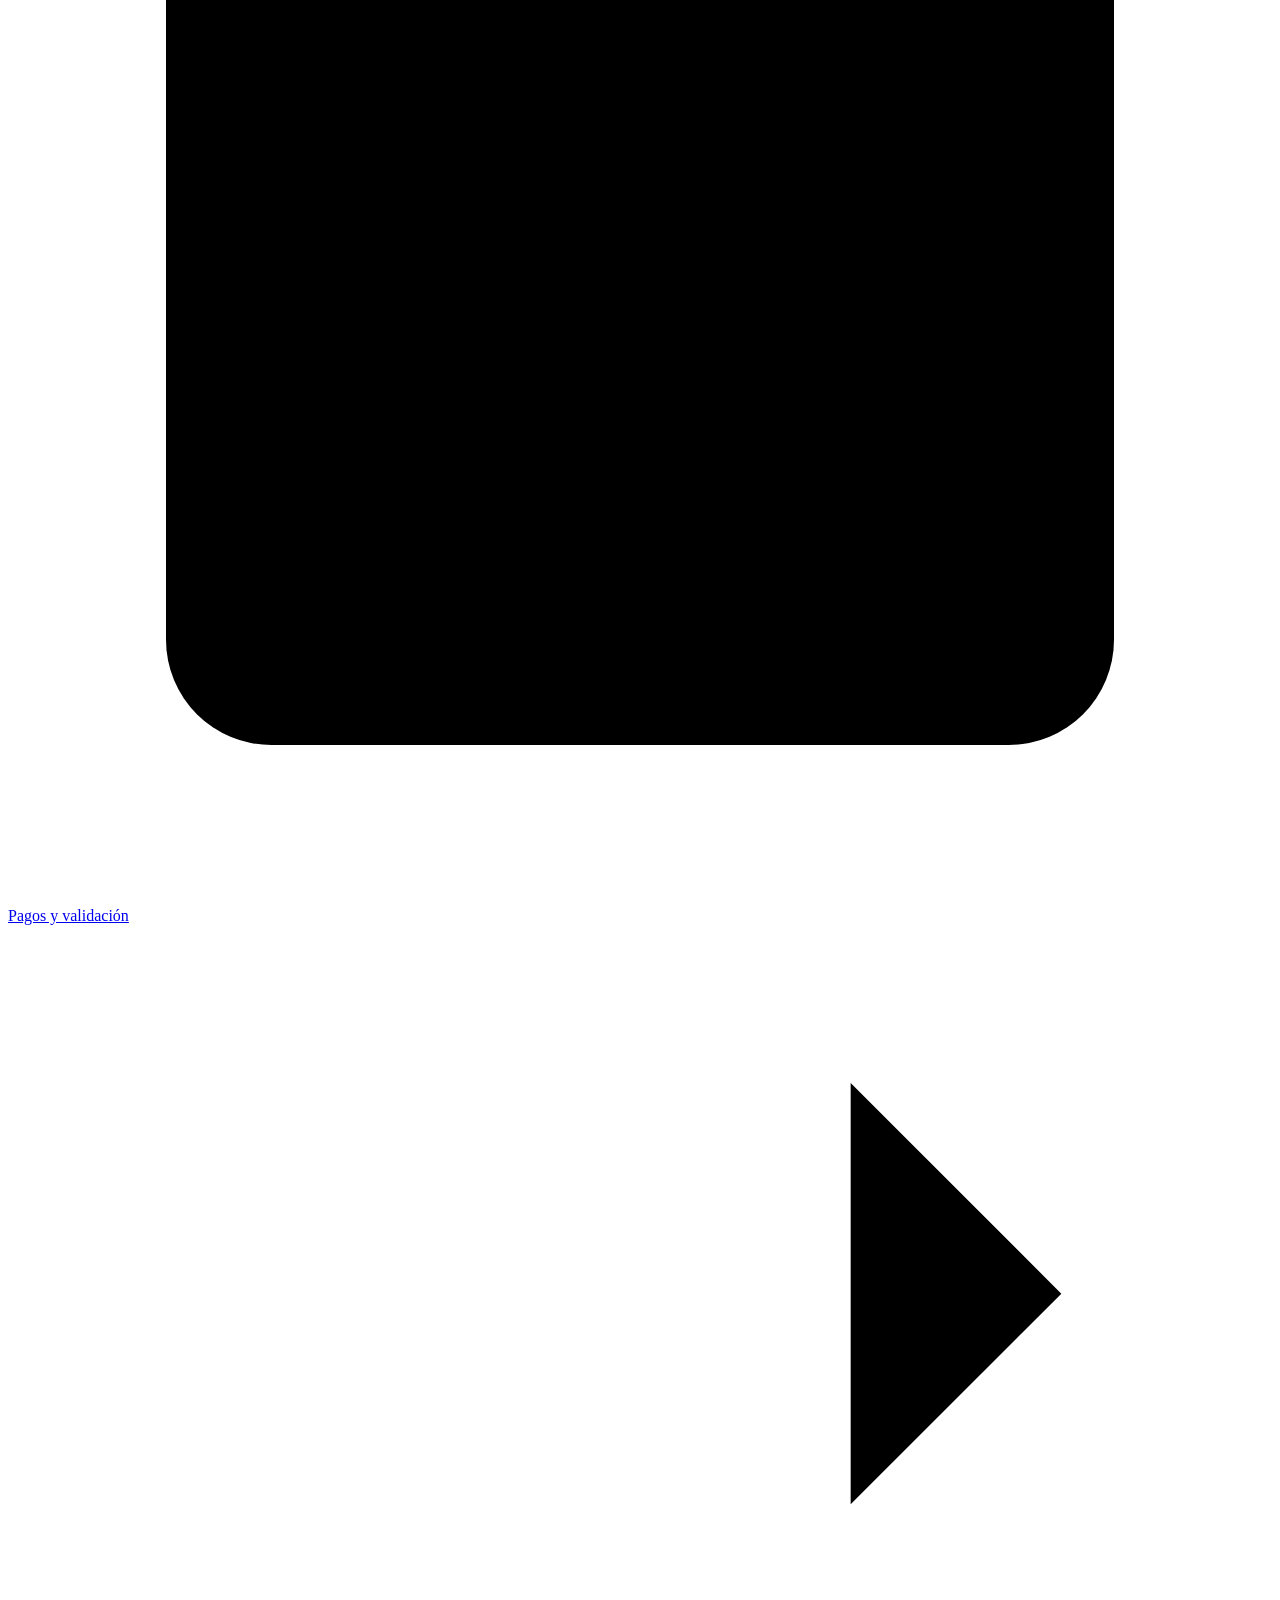
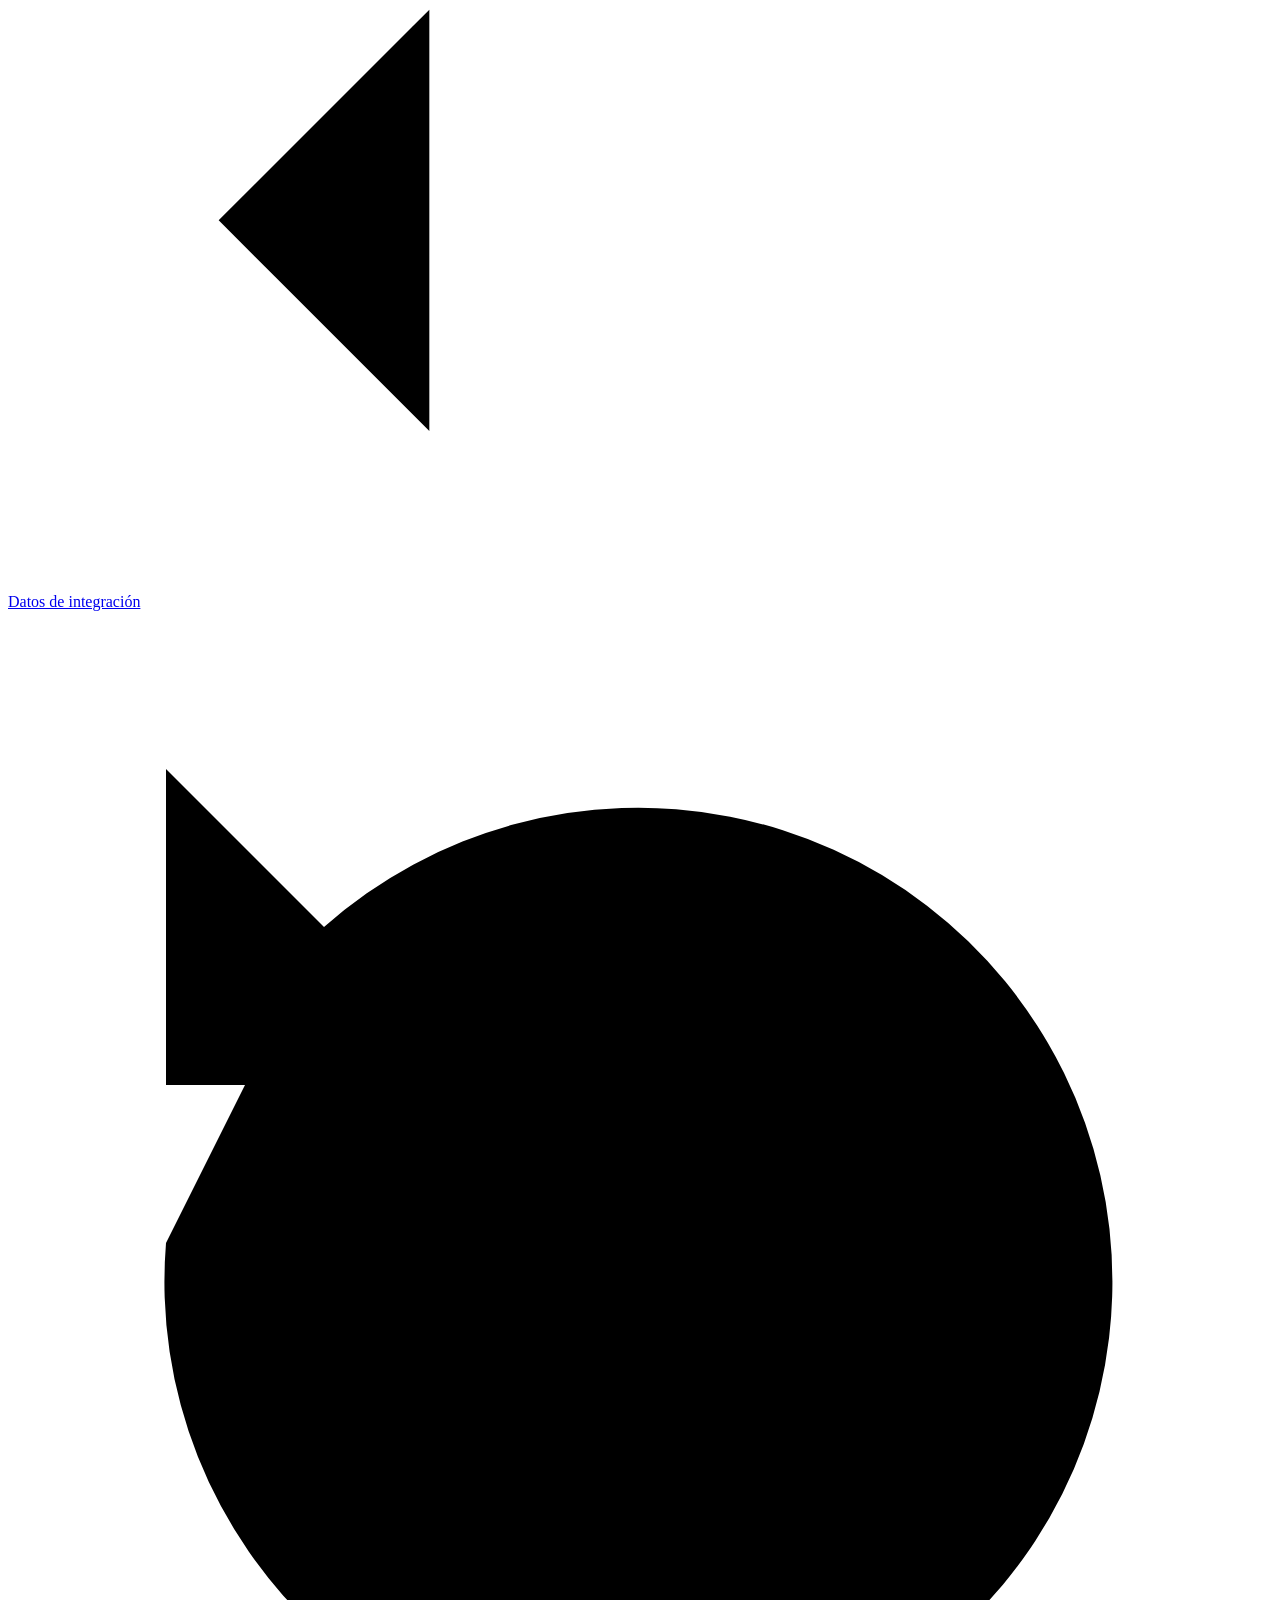
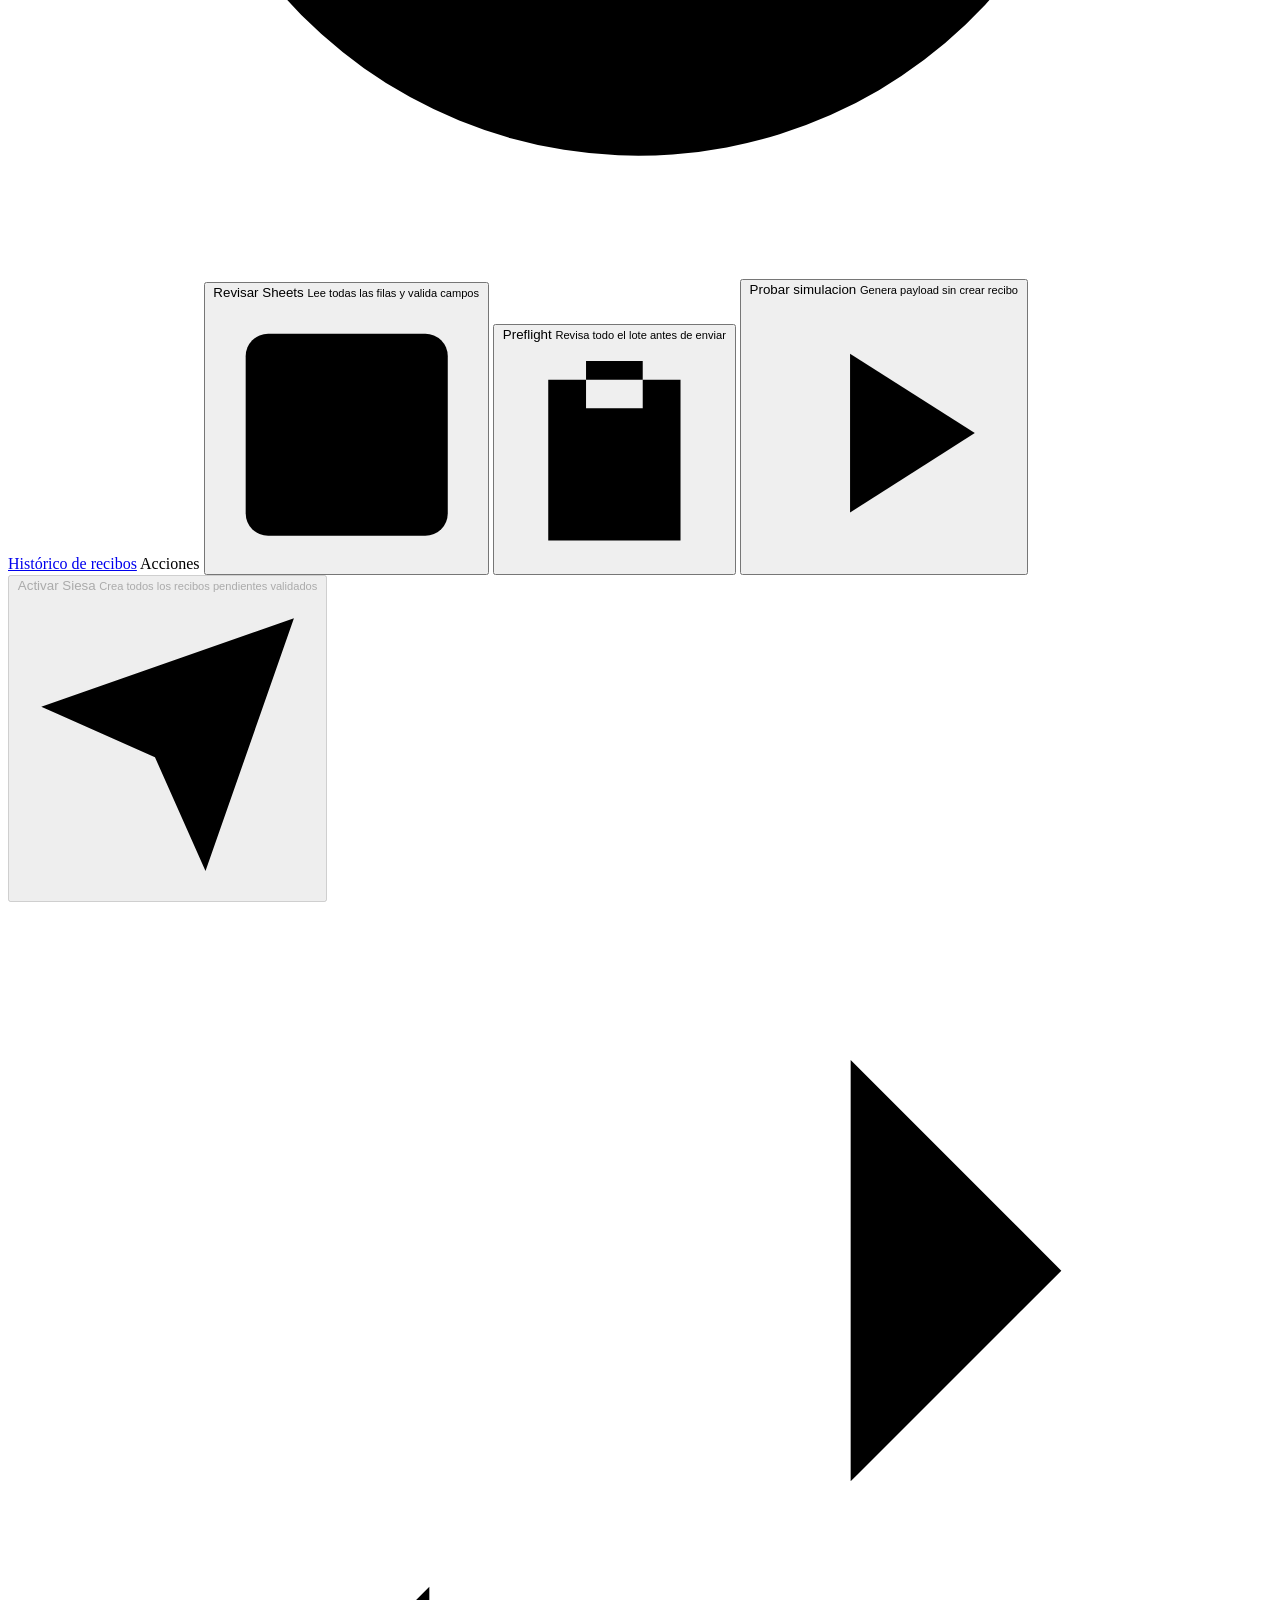
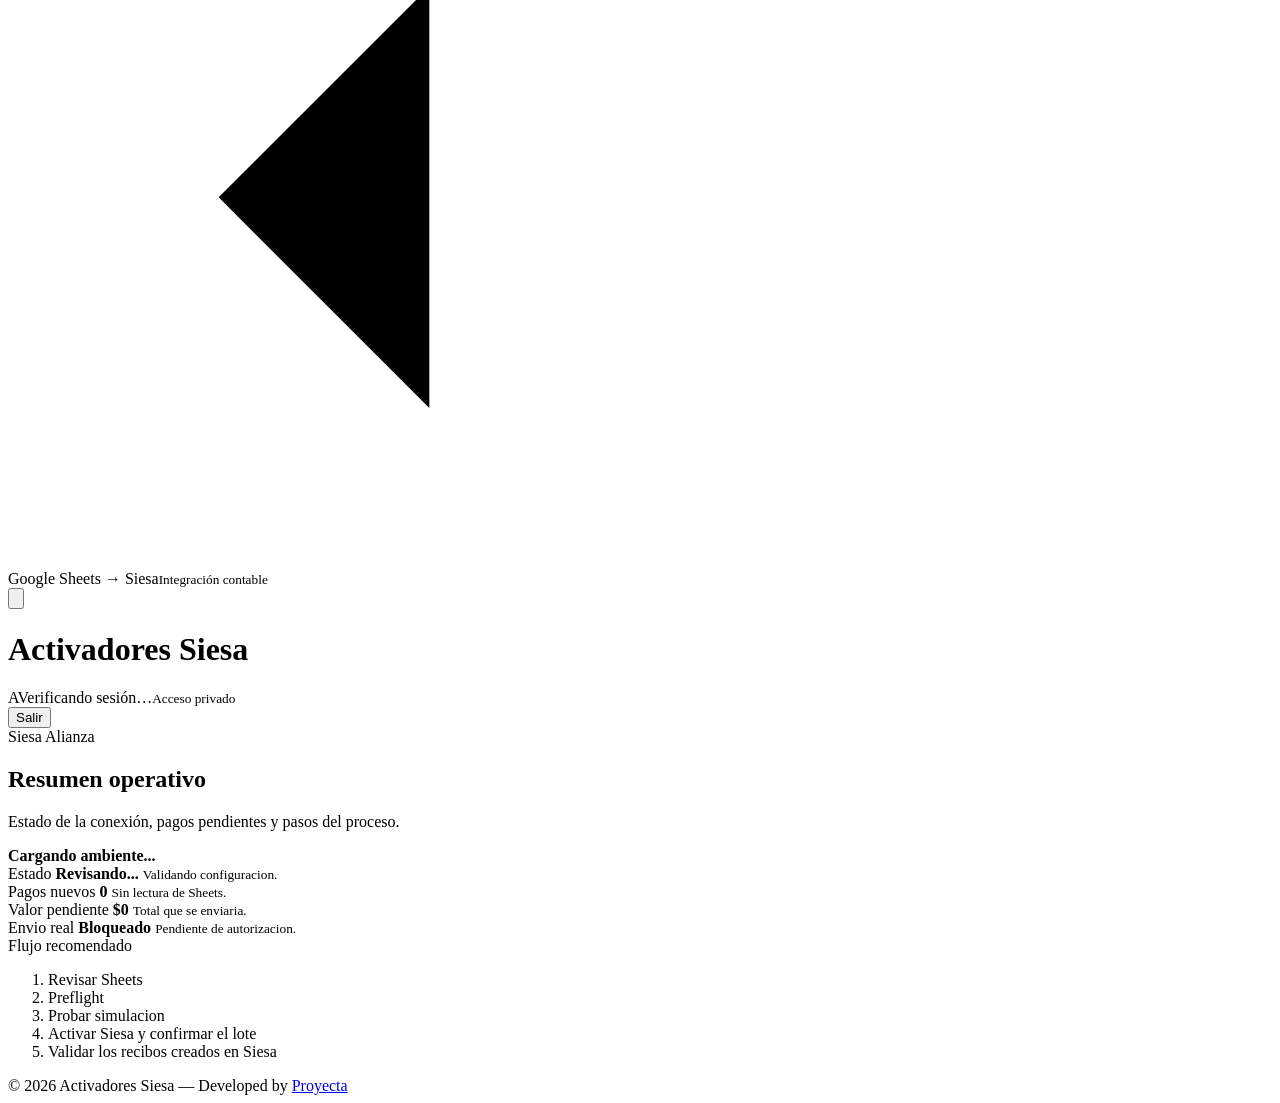
==== commit 36dd407c: "Add private login and recoverable receipt history in PostgreSQL" ====
--- a/web/index.html
+++ b/web/index.html
@@ -4,7 +4,7 @@
     <meta charset="utf-8">
     <meta name="viewport" content="width=device-width, initial-scale=1">
     <title>Avanzar | Activadores Siesa</title>
-    <link rel="stylesheet" href="/styles.css?v=20261111-paginas">
+    <link rel="stylesheet" href="/styles.css?v=20261112-login">
   </head>
   <body class="app-ui siesa-ui">
     <aside class="lateral" id="sidebar" aria-label="Menú principal">
@@ -35,6 +35,7 @@
               <a class="subitem-lateral page-link" href="/resultados" data-page="resultados"><svg class="icono" viewBox="0 0 24 24" aria-hidden="true"><path d="M5 3h14v18H5Z M8 8h8 M8 12h8 M8 16h5"/></svg><span>Resultados</span></a>
               <a class="subitem-lateral page-link" href="/pagos" data-page="filas"><svg class="icono" viewBox="0 0 24 24" aria-hidden="true"><rect x="3" y="3" width="18" height="18" rx="2"/><path d="M3 9h18 M9 3v18 M9 15h12"/></svg><span>Pagos y validación</span></a>
               <a class="subitem-lateral page-link" href="/integracion" data-page="integracion"><svg class="icono" viewBox="0 0 24 24" aria-hidden="true"><path d="M4 7h16 M16 3l4 4-4 4 M20 17H4 M8 13l-4 4 4 4"/></svg><span>Datos de integración</span></a>
+              <a class="subitem-lateral page-link" href="/historico" data-page="historico"><svg class="icono" viewBox="0 0 24 24" aria-hidden="true"><path d="M3 12a9 9 0 1 0 3-6 M3 3v6h6 M12 7v5l3 2"/></svg><span>Histórico de recibos</span></a>
               <span class="menu-label menu-label--actions">Acciones</span>
               <button class="action-button subitem-lateral sidebar-action" type="button" id="loadRowsButton">
                 Revisar Sheets
@@ -74,9 +75,9 @@
           <svg class="icono" viewBox="0 0 24 24" aria-hidden="true"><path d="M3 6h18 M3 12h18 M3 18h18"/></svg>
         </button>
         <h1 class="barra-superior__titulo">Activadores Siesa</h1>
-        <div class="barra-superior__der header-context">
-          <svg class="icono" viewBox="0 0 24 24" aria-hidden="true"><rect x="3" y="3" width="7" height="7" rx="1"/><rect x="14" y="3" width="7" height="7" rx="1"/><rect x="3" y="14" width="7" height="7" rx="1"/><rect x="14" y="14" width="7" height="7" rx="1"/></svg>
-          <span>Sistemas contables</span>
+        <div class="barra-superior__der">
+          <div class="chip-usuario"><span class="avatar" id="authAvatar" aria-hidden="true">A</span><span class="chip-usuario__info"><span id="authUserEmail">Verificando sesión…</span><small>Acceso privado</small></span></div>
+          <button class="boton boton--plano boton--sm" id="logoutButton" type="button">Salir</button>
         </div>
       </header>
       <main class="contenido" aria-label="Activadores Sistemas Contables Siesa">
@@ -207,6 +208,32 @@
               </section>
             </details>
           </section>
+          <section class="workspace-page" id="historico" aria-labelledby="pageTitle" hidden>
+            <div class="history-metrics tarjetas">
+              <article class="tarjeta history-metric"><span class="tarjeta__rotulo">Confirmados por la integración</span><strong class="tarjeta__valor" id="historyConfirmed">—</strong></article>
+              <article class="tarjeta history-metric"><span class="tarjeta__rotulo">Sin confirmación</span><strong class="tarjeta__valor" id="historyUnconfirmed">—</strong></article>
+              <article class="tarjeta history-metric"><span class="tarjeta__rotulo">Posibles duplicados</span><strong class="tarjeta__valor" id="historyDuplicates">—</strong></article>
+              <article class="tarjeta history-metric"><span class="tarjeta__rotulo">Confirmados sin número devuelto</span><strong class="tarjeta__valor" id="historyWithoutNumber">—</strong></article>
+            </div>
+            <section class="panel history-controls">
+              <form class="filtros" id="historyFilters">
+                <label class="campo history-search"><span>Buscar</span><input name="search" type="search" maxlength="200" placeholder="Tercero, nombre, nota o recibo"></label>
+                <label class="campo"><span>Estado</span><select name="status"><option value="">Todos los estados</option><option value="confirmed">Confirmados</option><option value="unconfirmed">Sin confirmación</option><option value="rejected">Rechazados</option><option value="review">Por verificar</option></select></label>
+                <label class="campo"><span>Fuente</span><select name="source" id="historySource"><option value="all">Todas las fuentes</option></select></label>
+                <label class="history-check"><input name="duplicates" type="checkbox">Solo posibles duplicados</label>
+                <button class="boton boton--plano" id="historyFilterButton" type="submit">Filtrar</button>
+              </form>
+              <p class="campo__nota history-note">Una coincidencia no confirma un recibo duplicado en Siesa. Los reenvíos evitados se contabilizan aparte. El número queda vacío si el conector no lo devolvió.</p>
+            </section>
+            <p class="history-message" id="historyMessage" role="status">Preparando el histórico…</p>
+            <div class="tabla-wrap">
+              <table class="tabla history-table">
+                <thead><tr><th>Fecha del pago</th><th>Fuente</th><th>Tercero</th><th>Nombre</th><th class="tabla__num">Valor</th><th>Estado</th><th>Recibo Siesa</th><th>Nota / referencia</th><th>Revisión</th></tr></thead>
+                <tbody id="historyBody"><tr><td colspan="9" class="tabla__vacio">Sin consulta.</td></tr></tbody>
+              </table>
+            </div>
+            <nav class="paginacion" aria-label="Páginas del histórico"><button class="paginacion__btn" id="historyPrevious" type="button" disabled>Anterior</button><span class="paginacion__info" id="historyPage">Página 1</span><button class="paginacion__btn" id="historyNext" type="button" disabled>Siguiente</button></nav>
+          </section>
         </section>
       </main>
       <footer class="pie">
@@ -216,7 +243,9 @@
       </footer>
     </div>
     <div class="lateral-fondo" id="sidebarBackdrop" aria-hidden="true"></div>
-    <script src="/app.js?v=20261111-menu"></script>
-    <script src="/navigation.js?v=20261111-paginas"></script>
+    <script src="/session.js?v=20261112-login"></script>
+    <script src="/app.js?v=20261112-login"></script>
+    <script src="/history.js?v=20261112-login"></script>
+    <script src="/navigation.js?v=20261112-login"></script>
   </body>
 </html>
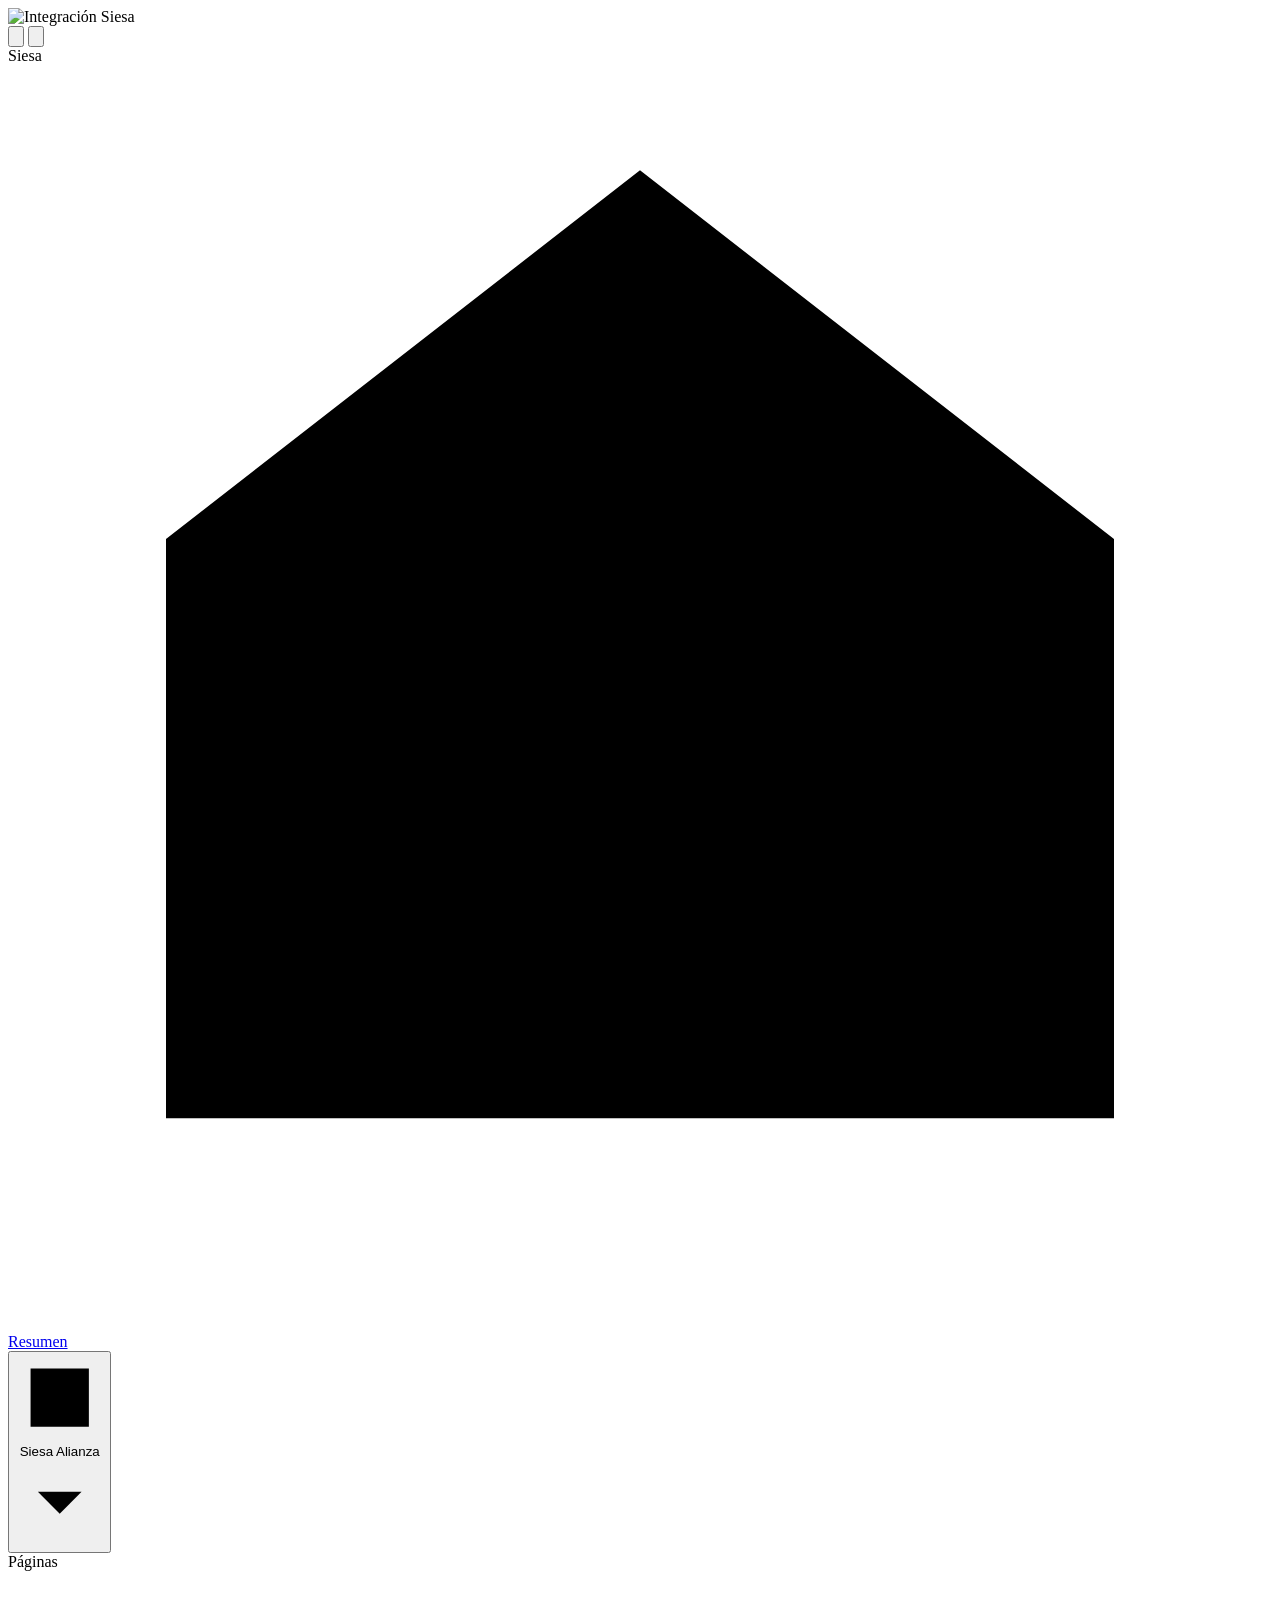
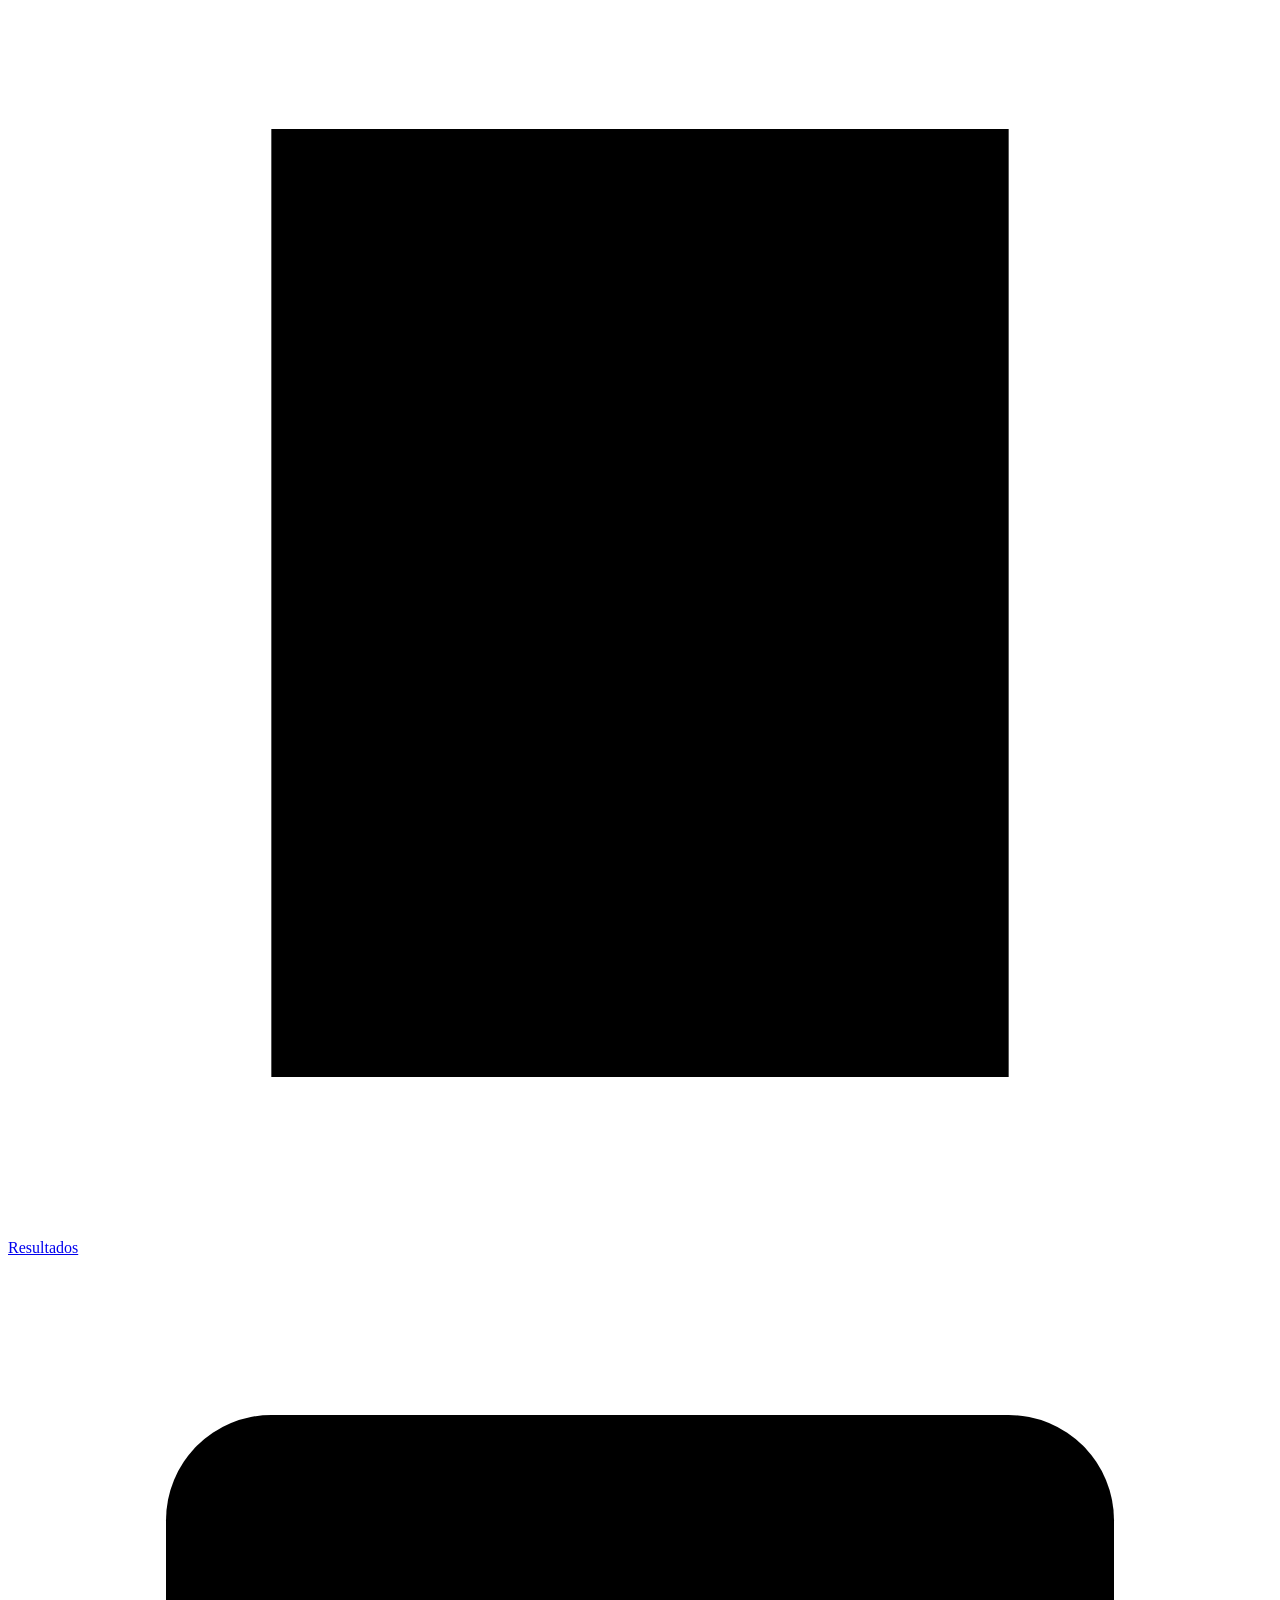
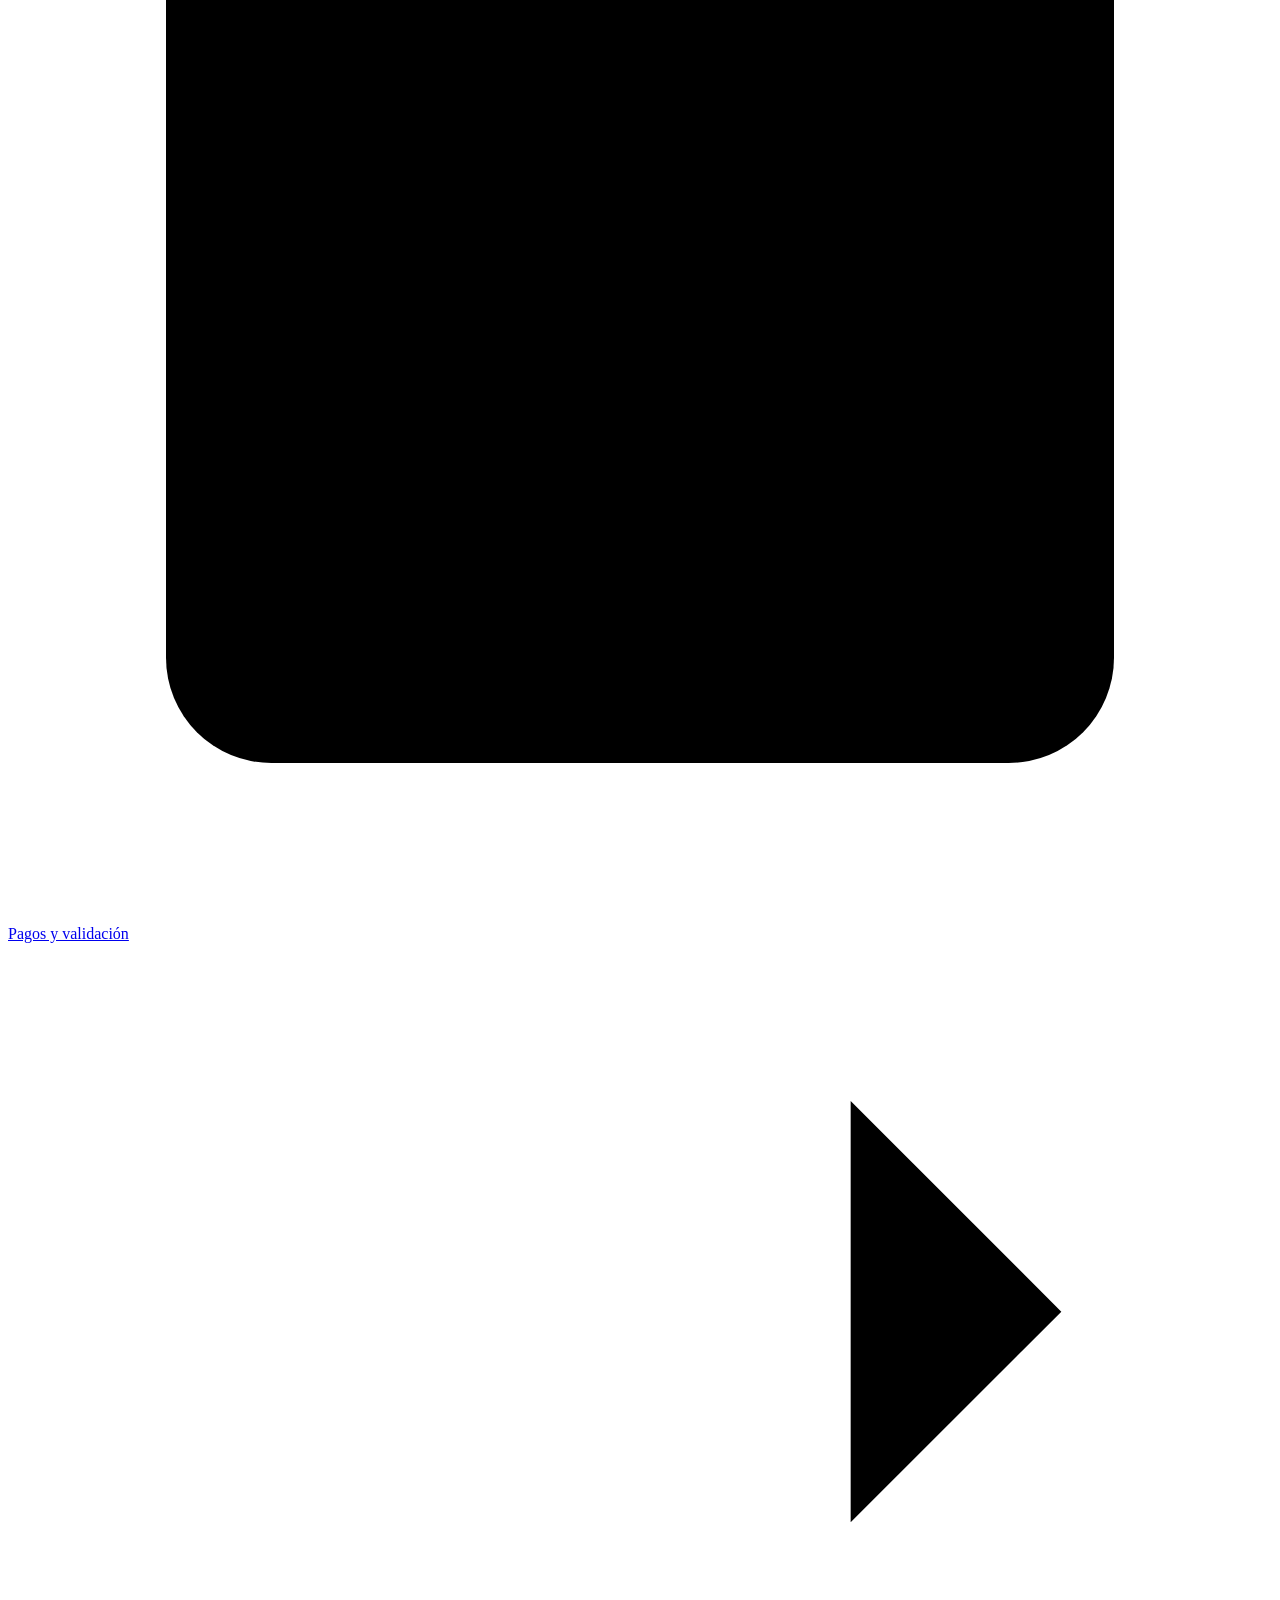
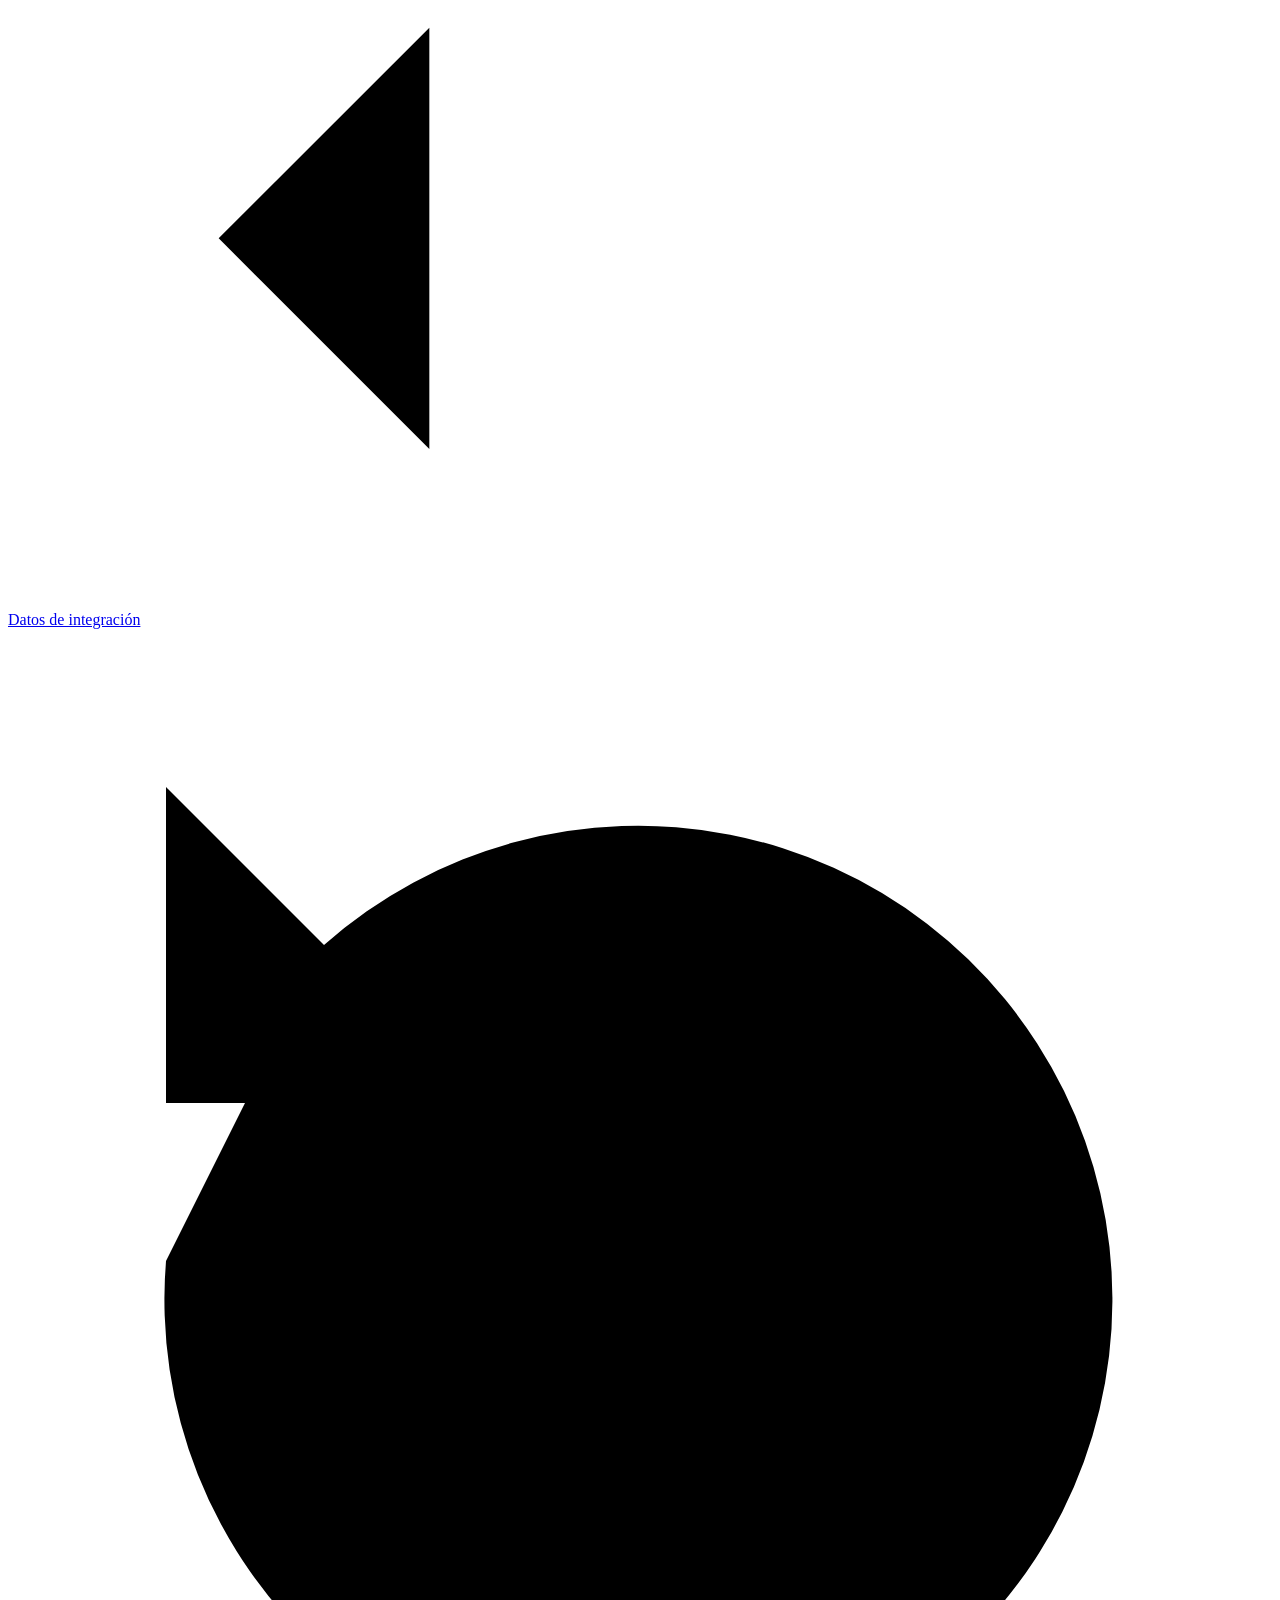
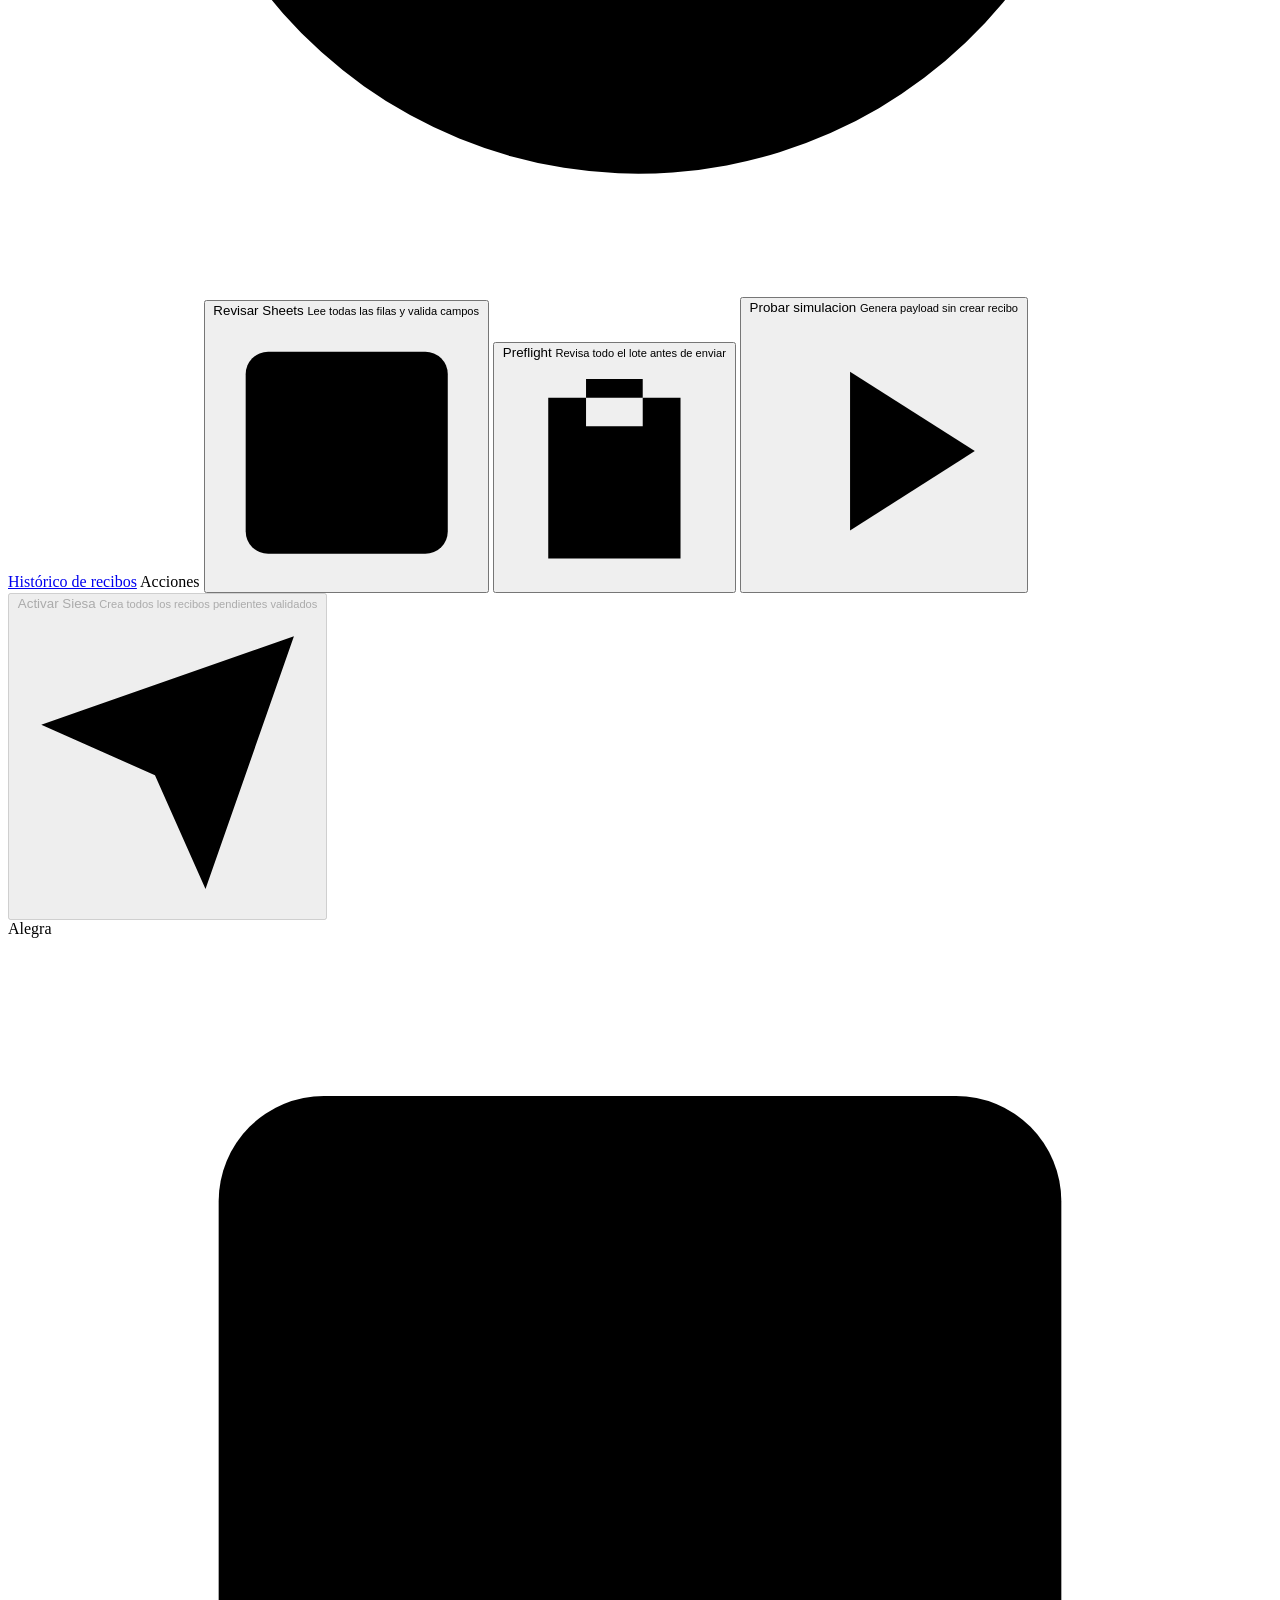
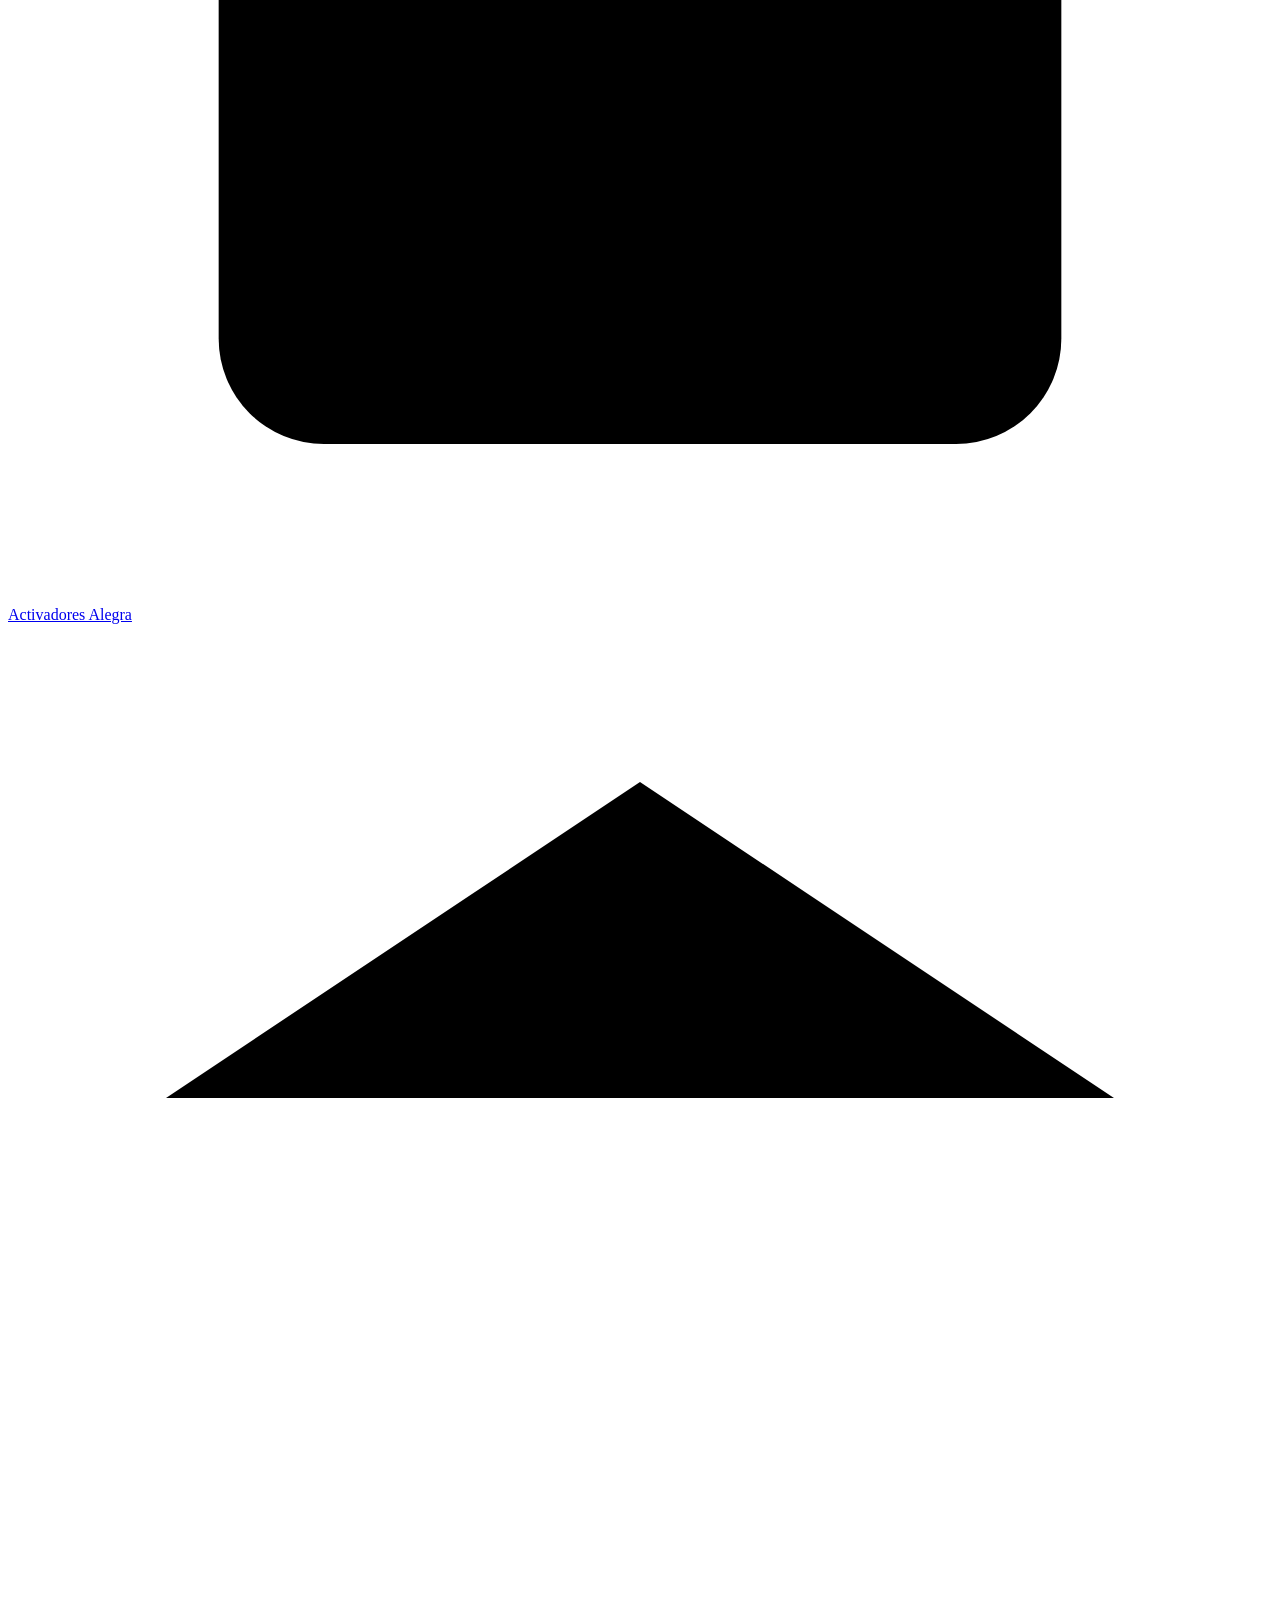
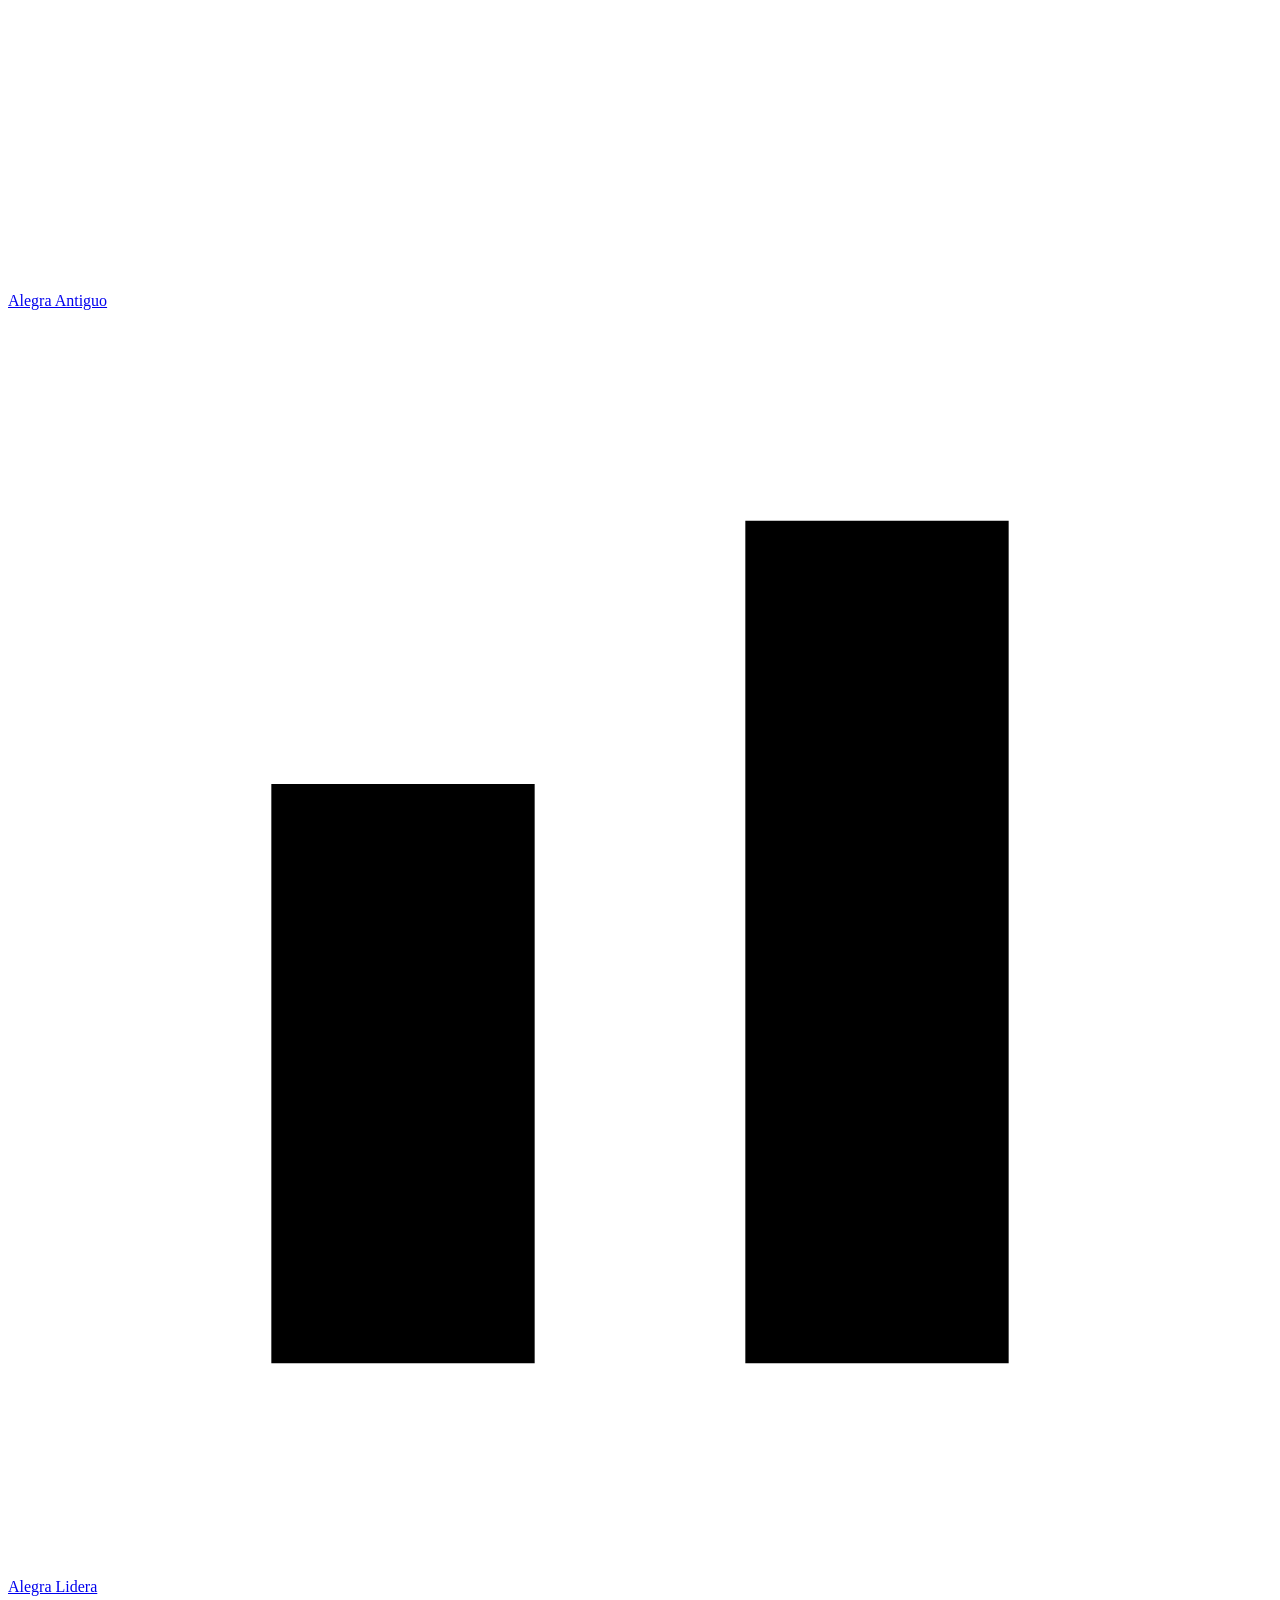
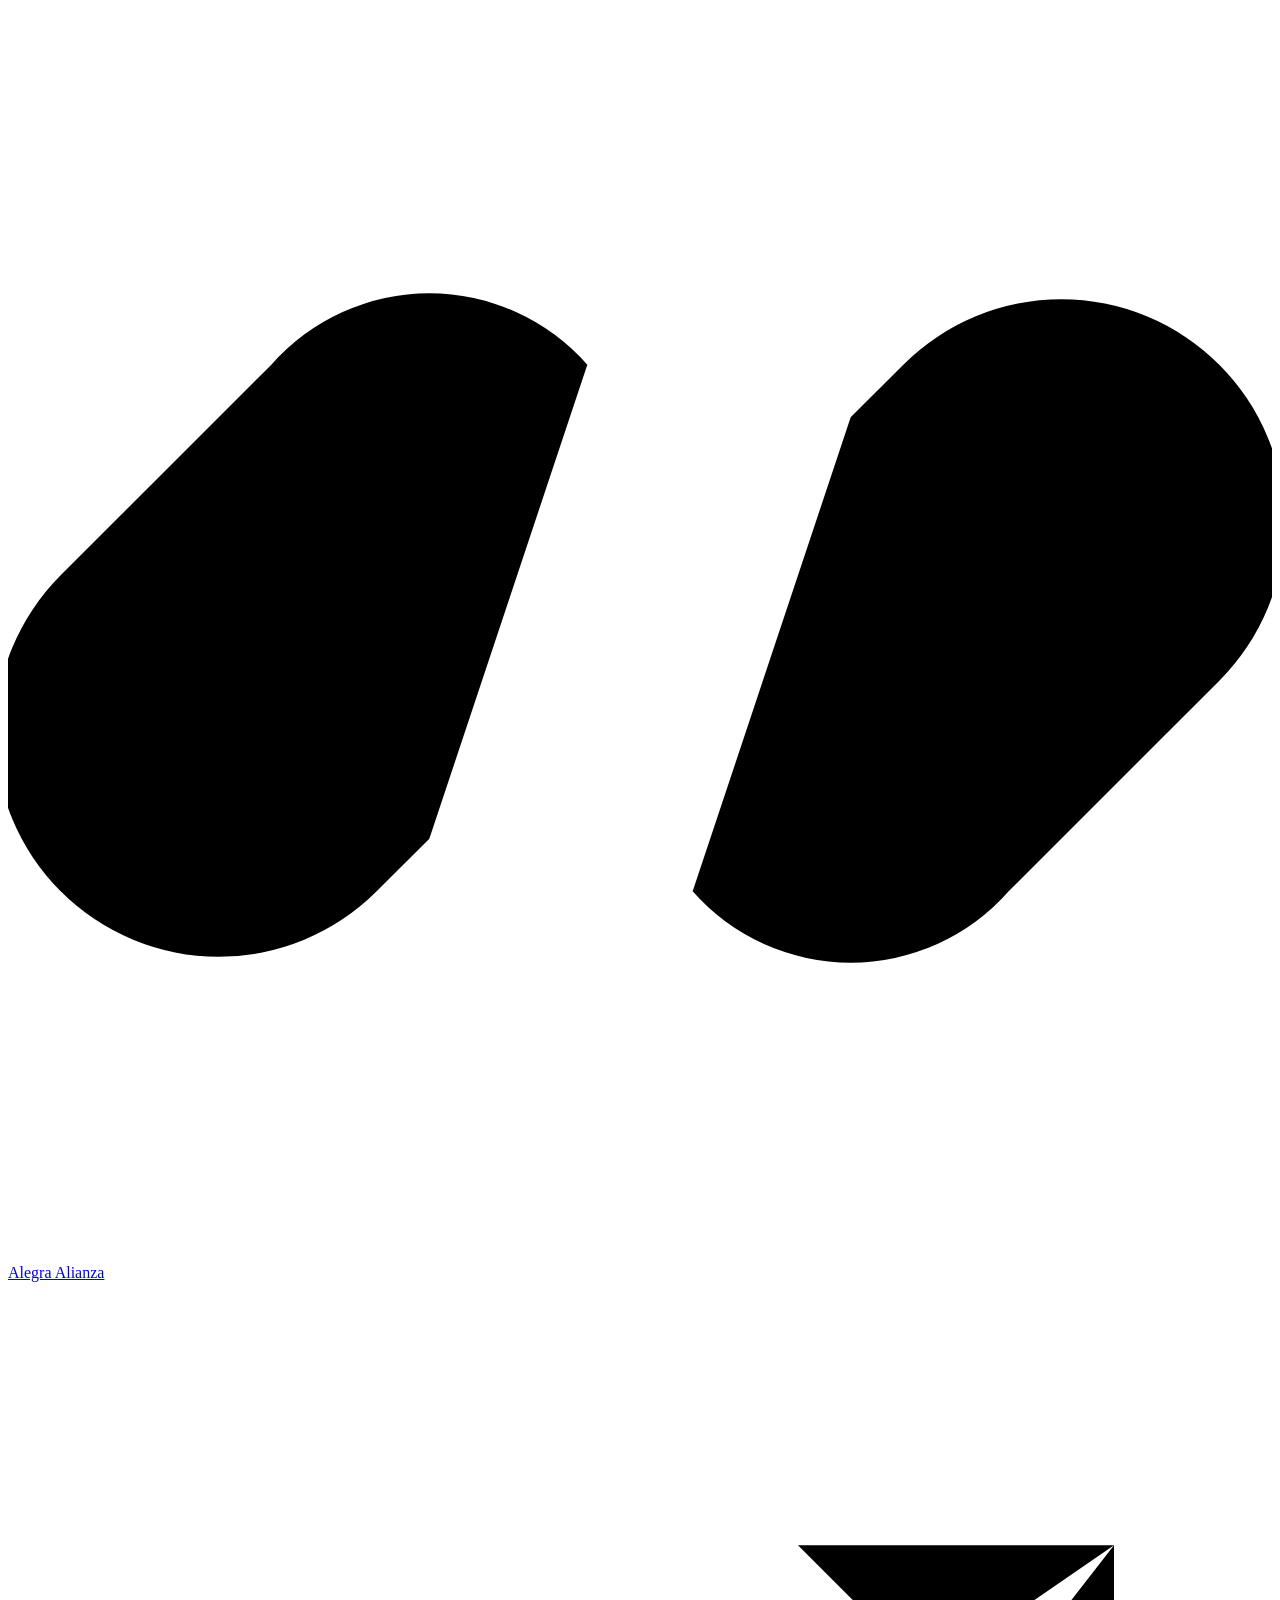
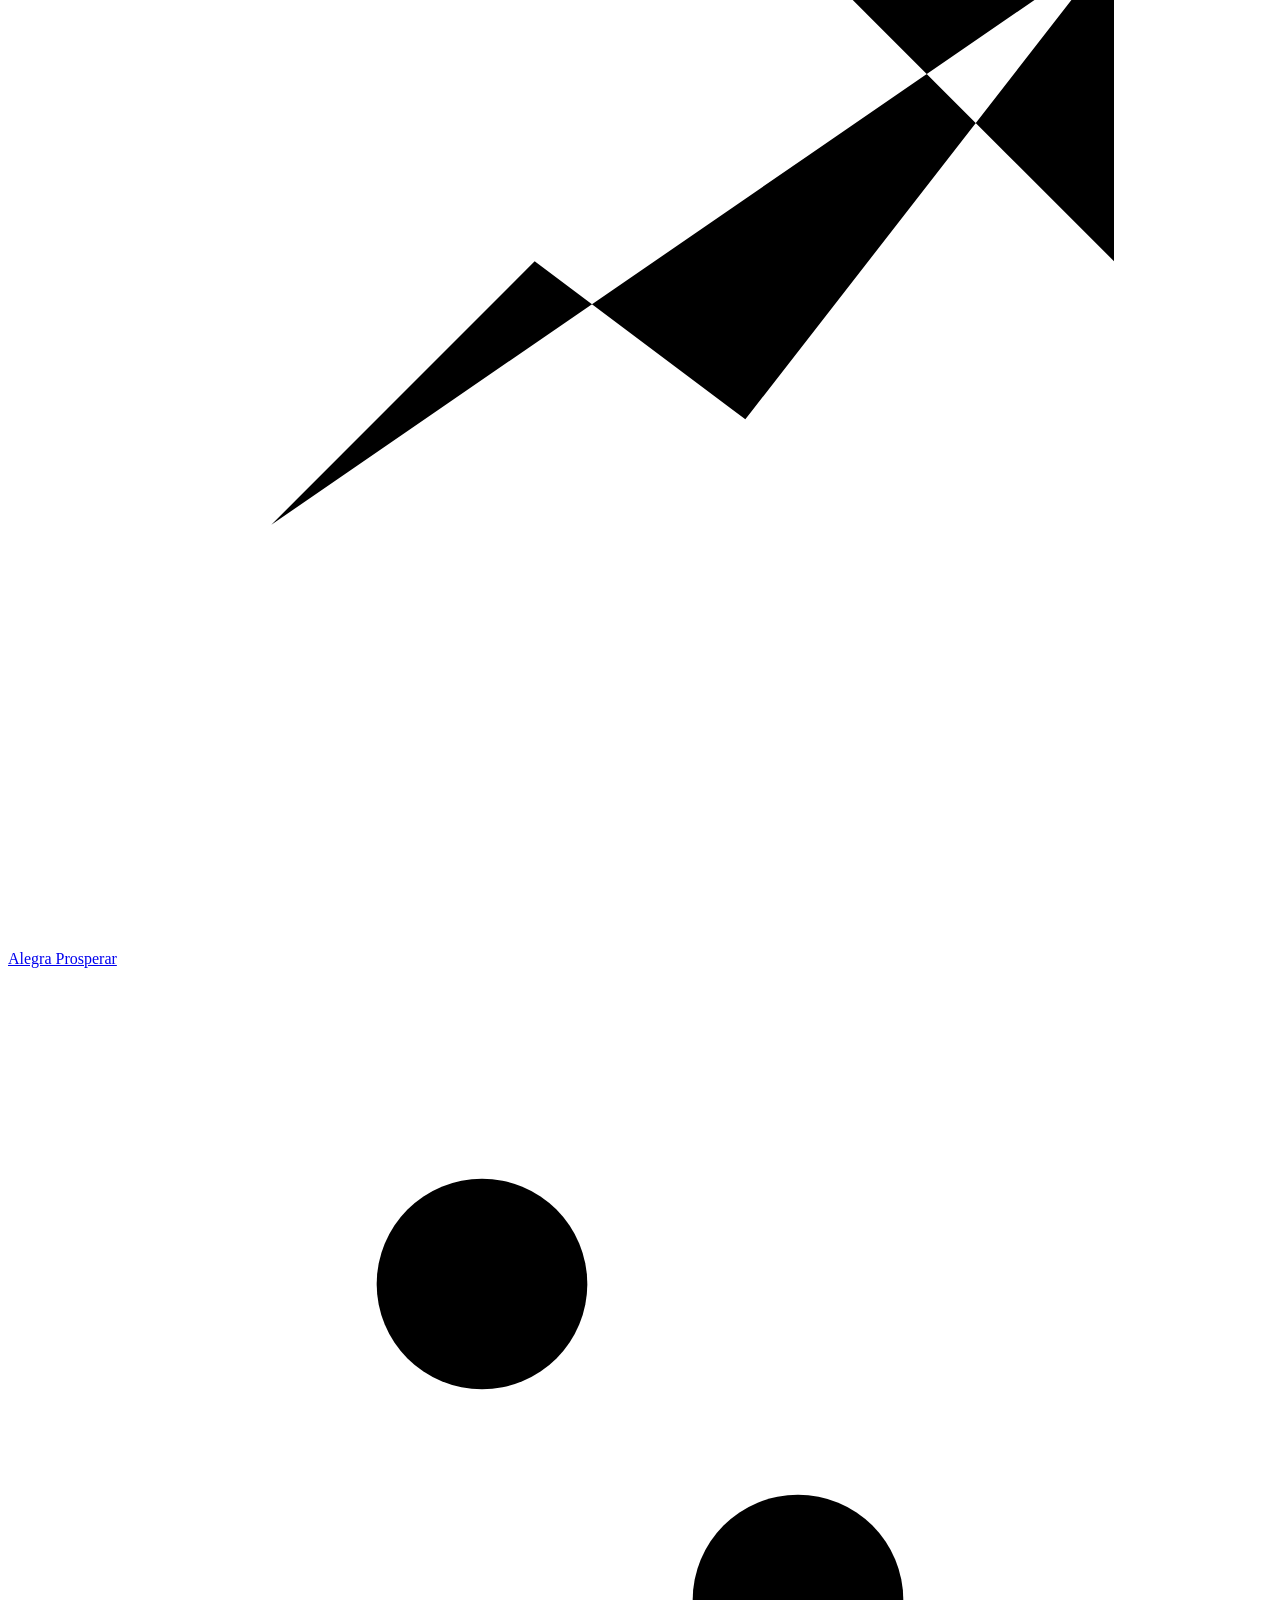
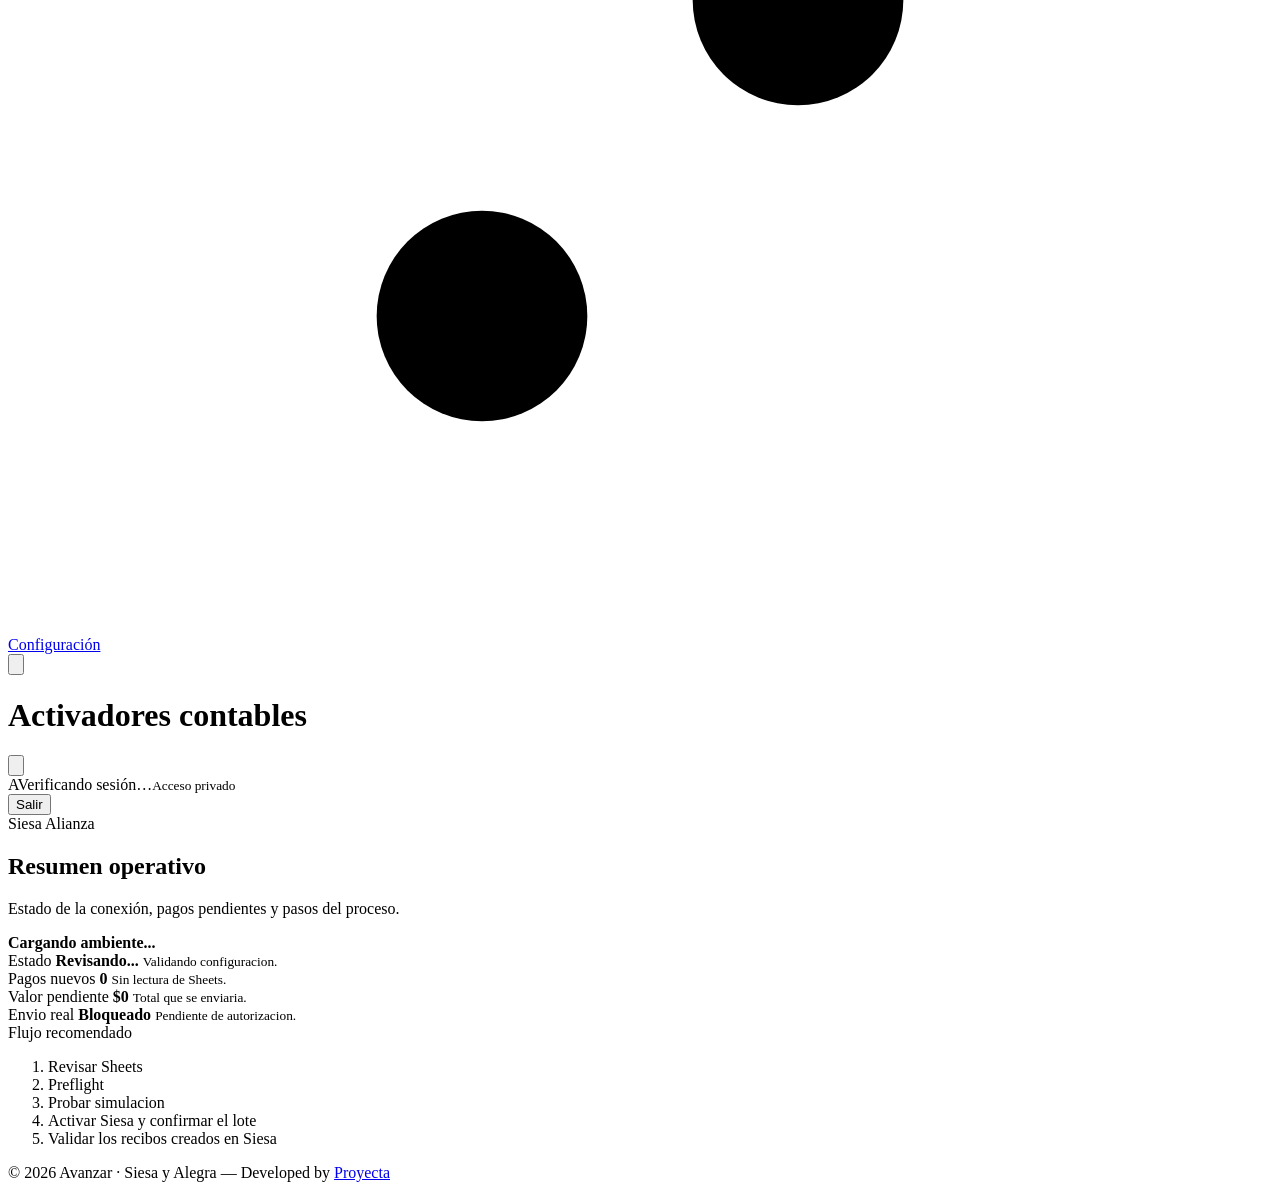
==== commit 614d23b3: "v0.3.0 - integrar activadores Alegra en el portal Siesa Comparte sesión, CSRF, navegación y aparienc" ====
--- a/web/index.html
+++ b/web/index.html
@@ -3,22 +3,23 @@
   <head>
     <meta charset="utf-8">
     <meta name="viewport" content="width=device-width, initial-scale=1">
-    <title>Avanzar | Activadores Siesa</title>
+    <title>Avanzar | Siesa y Alegra</title>
     <link rel="stylesheet" href="/styles.css?v=20261112-login">
+    <link rel="stylesheet" href="/portal.css?v=20261113-siesa">
   </head>
   <body class="app-ui siesa-ui">
     <aside class="lateral" id="sidebar" aria-label="Menú principal">
       <div class="lateral__marca">
-        <img class="lateral__logo" src="/assets/avanzar-logo-color.svg" alt="Avanzar" width="135" height="42">
+        <div class="lateral__identidad"><img class="lateral__logo" src="/assets/integracion-siesa.svg" alt="Integración Siesa" width="172" height="47"></div>
         <button class="lateral__colapsar" id="collapseSidebarButton" type="button" aria-label="Contraer menú" title="Contraer menú" aria-controls="sidebar">
-          <svg class="icono" viewBox="0 0 24 24" aria-hidden="true"><path d="m14 6-6 6 6 6"/></svg>
+          <svg class="icono" viewBox="0 0 24 24" aria-hidden="true"><path d="M4 6h16 M4 12h16 M4 18h16"/></svg>
         </button>
         <button class="boton-icono lateral__cerrar" id="closeSidebarButton" type="button" aria-label="Cerrar menú">
           <svg class="icono" viewBox="0 0 24 24" aria-hidden="true"><path d="m6 6 12 12 M6 18 18 6"/></svg>
         </button>
       </div>
       <nav class="lateral__nav" aria-label="Navegación principal">
-        <span class="lateral__seccion">Operación</span>
+        <span class="lateral__seccion">Siesa</span>
         <a class="item-lateral item-lateral--activo" id="backButton" href="/resumen" data-page="resumen" aria-current="page" title="Resumen operativo">
           <span class="item-lateral__ico"><svg class="icono" viewBox="0 0 24 24" aria-hidden="true"><path d="m3 9 9-7 9 7v11H3Z M9 20v-8h6v8"/></svg></span>
           <span class="item-lateral__txt">Resumen</span>
@@ -60,12 +61,15 @@
             </div>
           </div>
         </div>
+<span class="lateral__seccion">Alegra</span>
+<a class="item-lateral" href="/alegra" data-page="alegra" id="alegraMenuLink" title="Activadores Alegra"><span class="item-lateral__ico"><svg class="icono" viewBox="0 0 24 24" aria-hidden="true"><rect x="4" y="3" width="16" height="18" rx="2"/><path d="M8 8h8M8 12h8M8 16h4"/></svg></span><span class="item-lateral__txt">Activadores Alegra</span></a>
+<div class="alegra-menu-cuentas"><a class="subitem-lateral" href="/alegra#cuenta-antiguo" data-page="alegra" data-account="antiguo" title="Alegra Antiguo"><svg class="icono" viewBox="0 0 24 24" aria-hidden="true"><path d="m3 9 9-6 9 6M4 10h16M5 19h14M3 21h18M7 10v9m5-9v9m5-9v9"/></svg><span>Alegra Antiguo</span></a>
+<a class="subitem-lateral" href="/alegra#cuenta-lidera" data-page="alegra" data-account="lidera" title="Alegra Lidera"><svg class="icono" viewBox="0 0 24 24" aria-hidden="true"><path d="M5 20V9h5v11M14 20V4h5v16M3 20h18"/></svg><span>Alegra Lidera</span></a>
+<a class="subitem-lateral" href="/alegra#cuenta-alianza" data-page="alegra" data-account="alianza" title="Alegra Alianza"><svg class="icono" viewBox="0 0 24 24" aria-hidden="true"><path d="m10 14 4-4m-6 6-1 1a4 4 0 0 1-6-6l4-4a4 4 0 0 1 6 0m2 10a4 4 0 0 0 6 0l4-4a4 4 0 0 0-6-6l-1 1"/></svg><span>Alegra Alianza</span></a>
+<a class="subitem-lateral" href="/alegra#cuenta-prosperar" data-page="alegra" data-account="prosperar" title="Alegra Prosperar"><svg class="icono" viewBox="0 0 24 24" aria-hidden="true"><path d="M3 20h18M5 16l5-5 4 3 7-9m-6 0h6v6"/></svg><span>Alegra Prosperar</span></a>
+</div>
       </nav>
-      <div class="lateral__pie">
-        <div class="sidebar-caption">
-          <svg class="icono" viewBox="0 0 24 24" aria-hidden="true"><path d="M4 7h16 M16 3l4 4-4 4 M20 17H4 M8 13l-4 4 4 4"/></svg>
-          <span class="item-lateral__txt">Google Sheets <span aria-hidden="true">→</span> Siesa<small>Integración contable</small></span>
-        </div>
+      <div class="lateral__pie"><a class="item-lateral" id="portalSettingsLink" href="/configuracion" data-page="configuracion" title="Configuración"><span class="item-lateral__ico"><svg class="icono" viewBox="0 0 24 24" aria-hidden="true"><path d="M4 6h16M4 12h16M4 18h16"/><circle cx="9" cy="6" r="2"/><circle cx="15" cy="12" r="2"/><circle cx="9" cy="18" r="2"/></svg></span><span class="item-lateral__txt">Configuración</span></a>
       </div>
     </aside>
 
@@ -74,17 +78,17 @@
         <button class="boton-icono barra-superior__hamb" id="openSidebarButton" type="button" aria-label="Abrir menú" aria-expanded="false" aria-controls="sidebar">
           <svg class="icono" viewBox="0 0 24 24" aria-hidden="true"><path d="M3 6h18 M3 12h18 M3 18h18"/></svg>
         </button>
-        <h1 class="barra-superior__titulo">Activadores Siesa</h1>
-        <div class="barra-superior__der">
+        <h1 class="barra-superior__titulo">Activadores contables</h1>
+        <div class="barra-superior__der"><button class="boton-icono" type="button" id="portalThemeButton" aria-label="Activar tema oscuro" title="Cambiar tema"><svg class="icono" viewBox="0 0 24 24" aria-hidden="true"><circle cx="12" cy="12" r="4"/><path d="M12 2v2m0 16v2M2 12h2m16 0h2M5 5l1 1m12 12 1 1M5 19l1-1M18 6l1-1"/></svg></button>
           <div class="chip-usuario"><span class="avatar" id="authAvatar" aria-hidden="true">A</span><span class="chip-usuario__info"><span id="authUserEmail">Verificando sesión…</span><small>Acceso privado</small></span></div>
           <button class="boton boton--plano boton--sm" id="logoutButton" type="button">Salir</button>
         </div>
       </header>
-      <main class="contenido" aria-label="Activadores Sistemas Contables Siesa">
-        <section class="module-panel bloque" id="modulePanel" aria-label="Modulo Siesa Alianza">
+      <main class="contenido" aria-label="Operaciones Siesa y Alegra"><p id="portalPreviewNotice" class="portal-preview" hidden>Vista local de demostración: los datos de Siesa y las activaciones de Alegra están simulados.</p>
+        <section class="module-panel bloque" id="modulePanel" aria-label="Módulos contables Siesa y Alegra">
           <header class="module-header bloque__hd">
             <div class="module-heading">
-              <span class="bloque__sub eyebrow">Siesa Alianza</span>
+              <span class="bloque__sub eyebrow" id="moduleSystemLabel">Siesa Alianza</span>
               <h2 class="bloque__titulo" id="pageTitle" tabindex="-1">Resumen operativo</h2>
               <p class="bloque__sub" id="pageDescription">Estado de la conexión, pagos pendientes y pasos del proceso.</p>
             </div>
@@ -234,18 +238,26 @@
             </div>
             <nav class="paginacion" aria-label="Páginas del histórico"><button class="paginacion__btn" id="historyPrevious" type="button" disabled>Anterior</button><span class="paginacion__info" id="historyPage">Página 1</span><button class="paginacion__btn" id="historyNext" type="button" disabled>Siguiente</button></nav>
           </section>
+<section class="workspace-page" id="alegra" aria-labelledby="pageTitle" hidden>
+  <div class="alegra-summary"><div class="tarjeta"><span class="tarjeta__rotulo">Cuentas contables</span><strong class="tarjeta__valor">4</strong><small>Activadores Alegra</small></div><div class="tarjeta"><span class="tarjeta__rotulo">Tiempo entre activaciones</span><strong class="tarjeta__valor">15 min</strong><small>Bloqueo independiente por cuenta</small></div><div class="tarjeta"><span class="tarjeta__rotulo">Confirmación</span><strong class="tarjeta__valor">Sí</strong><small>Antes de enviar cada orden</small></div></div>
+  <p class="alegra-feedback" id="alegraFeedback" role="status">Consultando activadores…</p>
+  <div class="alegra-cards"><article class="alegra-card" id="cuenta-antiguo" tabindex="-1"><div class="alegra-card-head"><span class="alegra-icon alegra-icon--antiguo"><svg class="icono" viewBox="0 0 24 24" aria-hidden="true"><path d="m3 9 9-6 9 6M4 10h16M5 19h14M3 21h18M7 10v9m5-9v9m5-9v9"/></svg></span><div><h3>Alegra Antiguo</h3><p>Sistema contable Alegra</p></div></div><p class="alegra-card-description">Envía la orden de activación a esta cuenta contable.</p><p class="alegra-card-note">Confirmación requerida · Espera de 15 minutos</p><button class="boton boton--primario alegra-activate" data-alegra="alegra_antiguo" type="button" disabled>Consultando…</button></article><article class="alegra-card" id="cuenta-lidera" tabindex="-1"><div class="alegra-card-head"><span class="alegra-icon alegra-icon--lidera"><svg class="icono" viewBox="0 0 24 24" aria-hidden="true"><path d="M5 20V9h5v11M14 20V4h5v16M3 20h18"/></svg></span><div><h3>Alegra Lidera</h3><p>Sistema contable Alegra</p></div></div><p class="alegra-card-description">Envía la orden de activación a esta cuenta contable.</p><p class="alegra-card-note">Confirmación requerida · Espera de 15 minutos</p><button class="boton boton--primario alegra-activate" data-alegra="alegra_lidera" type="button" disabled>Consultando…</button></article><article class="alegra-card" id="cuenta-alianza" tabindex="-1"><div class="alegra-card-head"><span class="alegra-icon alegra-icon--alianza"><svg class="icono" viewBox="0 0 24 24" aria-hidden="true"><path d="m10 14 4-4m-6 6-1 1a4 4 0 0 1-6-6l4-4a4 4 0 0 1 6 0m2 10a4 4 0 0 0 6 0l4-4a4 4 0 0 0-6-6l-1 1"/></svg></span><div><h3>Alegra Alianza</h3><p>Sistema contable Alegra</p></div></div><p class="alegra-card-description">Envía la orden de activación a esta cuenta contable.</p><p class="alegra-card-note">Confirmación requerida · Espera de 15 minutos</p><button class="boton boton--primario alegra-activate" data-alegra="alegra_alianza" type="button" disabled>Consultando…</button></article><article class="alegra-card" id="cuenta-prosperar" tabindex="-1"><div class="alegra-card-head"><span class="alegra-icon alegra-icon--prosperar"><svg class="icono" viewBox="0 0 24 24" aria-hidden="true"><path d="M3 20h18M5 16l5-5 4 3 7-9m-6 0h6v6"/></svg></span><div><h3>Alegra Prosperar</h3><p>Sistema contable Alegra</p></div></div><p class="alegra-card-description">Envía la orden de activación a esta cuenta contable.</p><p class="alegra-card-note">Confirmación requerida · Espera de 15 minutos</p><button class="boton boton--primario alegra-activate" data-alegra="alegra_prosperar" type="button" disabled>Consultando…</button></article></div><p class="campo__nota alegra-note">Estas activaciones pertenecen a Alegra. No crean recibos ni modifican los lotes de Siesa.</p></section>
+<section class="workspace-page" id="configuracion" aria-labelledby="pageTitle" hidden><div class="panel portal-settings"><h3>Apariencia</h3><p>La elección se guarda en este navegador.</p><div class="portal-theme-options"><button class="boton boton--plano" data-portal-theme="light" type="button" aria-pressed="true">☀ Claro</button><button class="boton boton--plano" data-portal-theme="dark" type="button" aria-pressed="false">◑ Oscuro</button></div></div><div class="panel portal-settings"><h3>Módulos del portal</h3><dl><dt>Siesa</dt><dd>Validación, preflight, recibos de caja, seguimiento de lotes e histórico.</dd><dt>Alegra</dt><dd>Antiguo, Lidera, Alianza y Prosperar. Confirmación y bloqueo de 15 minutos por cuenta.</dd><dt>Acceso</dt><dd>Ambos módulos comparten la sesión de usuario del portal.</dd></dl></div></section>
         </section>
       </main>
       <footer class="pie">
-        <span class="pie__cliente">&copy; 2026 Activadores Siesa</span>
+        <span class="pie__cliente">&copy; 2026 Avanzar · Siesa y Alegra</span>
         <span class="pie__sep" aria-hidden="true">—</span>
         <span class="pie__by">Developed by <a href="https://proyectasolutions.co/" target="_blank" rel="noopener noreferrer" class="pie__brand">Proyecta</a></span>
       </footer>
     </div>
     <div class="lateral-fondo" id="sidebarBackdrop" aria-hidden="true"></div>
-    <script src="/session.js?v=20261112-login"></script>
+<dialog id="alegraConfirmDialog" class="alegra-dialog" aria-labelledby="alegraConfirmTitle"><h2 id="alegraConfirmTitle">Confirmar activación</h2><p id="alegraConfirmMessage"></p><p class="campo__nota">La cuenta quedará bloqueada durante 15 minutos.</p><div class="acciones"><button class="boton boton--plano" type="button" id="alegraCancel">Cancelar</button><button class="boton boton--primario" type="button" id="alegraConfirm">Sí, activar</button></div></dialog>
+    <script src="/session.js?v=20261113-portal"></script>
     <script src="/app.js?v=20261112-login"></script>
     <script src="/history.js?v=20261112-login"></script>
-    <script src="/navigation.js?v=20261112-login"></script>
+    <script src="/alegra.js?v=20261113"></script>
+    <script src="/navigation.js?v=20261113-portal"></script>
+
   </body>
 </html>
